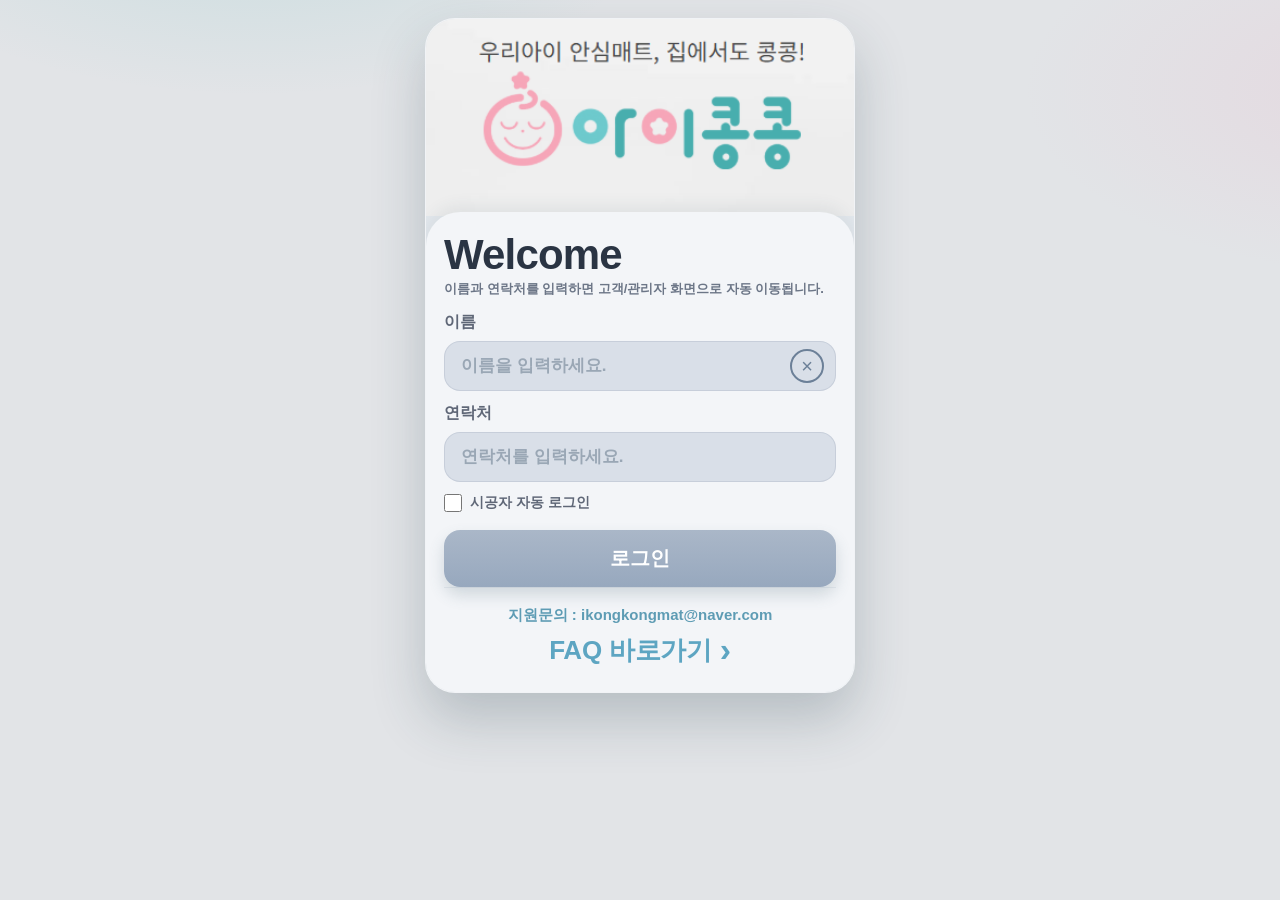
==== admin.html @ 597f5778 "Refine signed-in toolbar and logout flow" ====
﻿<!DOCTYPE html>
<html lang="ko">
<head>
  <meta charset="UTF-8" />
  <meta name="viewport" content="width=device-width, initial-scale=1.0" />
  <title>아이콩콩 관리자 페이지</title>
  <style>
    * { box-sizing: border-box; }

    :root {
      --bg: #edf2f8;
      --card: #f8fbff;
      --line: #dde5ef;
      --text: #182230;
      --muted: #6d7888;
      --blue: #2f9191;
      --blue-soft: #e8f5f4;
      --green: #256c54;
      --green-soft: #e7f4ee;
      --shadow: 0 10px 24px rgba(15, 23, 42, 0.06);
      --radius: 24px;
      --ring: 0 0 0 3px rgba(72, 183, 182, 0.2);
    }

    body {
      margin: 0;
      font-family: "Pretendard", "SUIT", "Noto Sans KR", "Apple SD Gothic Neo", "Malgun Gothic", sans-serif;
      color: var(--text);
      background:
        radial-gradient(1200px 420px at -10% -20%, rgba(72, 183, 182, 0.14) 0%, rgba(72, 183, 182, 0) 60%),
        radial-gradient(900px 360px at 110% 0, rgba(239, 157, 184, 0.11) 0%, rgba(239, 157, 184, 0) 62%),
        var(--bg);
    }

    .container { max-width: 980px; margin: 0 auto; padding: 12px 14px 40px; }

    .topbar {
      display: flex;
      justify-content: space-between;
      align-items: flex-start;
      gap: 12px;
      flex-wrap: wrap;
      margin-bottom: 0;
    }

    .header-stack {
      min-width: 0;
    }

    .header-actions {
      display: flex;
      align-items: center;
      gap: 10px;
      flex-wrap: wrap;
      justify-content: flex-end;
    }

    .hero-name {
      display: flex;
      align-items: center;
      gap: 10px;
      font-size: clamp(34px, 3.5vw, 46px);
      font-weight: 900;
      letter-spacing: -0.03em;
      margin-bottom: 4px;
      line-height: 1.1;
    }

    .hero-arrow {
      color: #2f3541;
      font-size: clamp(30px, 3vw, 44px);
      margin-top: -4px;
    }

    .hero-meta {
      display: flex;
      align-items: center;
      gap: 8px;
      flex-wrap: wrap;
    }

    .quick-links {
      display: flex;
      align-items: center;
      gap: 14px;
      flex-wrap: wrap;
      margin-top: 0;
    }

    .link {
      text-decoration: none;
      color: #566070;
      font-weight: 700;
      border-bottom: 1px solid transparent;
    }

    .link:hover { border-bottom-color: #566070; }

    .tool-link {
      display: inline-flex;
      align-items: center;
      justify-content: center;
      min-height: 42px;
      padding: 0 15px;
      border-radius: 14px;
      border: 1px solid #d8e3ef;
      background: rgba(255, 255, 255, 0.88);
      color: #1f2937;
      font-size: 14px;
      font-weight: 800;
      text-decoration: none;
      cursor: pointer;
      box-shadow: 0 8px 16px rgba(15, 23, 42, 0.05);
      transition: transform 0.15s ease, filter 0.2s ease, box-shadow 0.2s ease;
    }

    .tool-link:hover {
      filter: brightness(1.02);
      box-shadow: 0 10px 18px rgba(15, 23, 42, 0.08);
    }

    .tool-link:active {
      transform: translateY(1px);
    }

    .tool-link.primary {
      border-color: rgba(47, 145, 145, 0.18);
      background: linear-gradient(180deg, #48b7b6 0%, #2f9191 100%);
      color: #fff;
      box-shadow: 0 10px 18px rgba(47, 145, 145, 0.22);
    }

    .tool-link.logout {
      color: #b42318;
      border-color: #f1c4c4;
      background: #fff7f7;
    }

    .chip {
      display: inline-flex;
      align-items: center;
      gap: 6px;
      padding: 6px 10px;
      border-radius: 999px;
      background: var(--blue-soft);
      color: var(--blue);
      font-size: 11px;
      font-weight: 800;
      border: 1px solid rgba(47, 145, 145, 0.1);
    }

    .chip.success { background: var(--green-soft); color: var(--green); }

    .badge {
      display: inline-flex;
      align-items: center;
      padding: 6px 10px;
      border-radius: 999px;
      font-size: 12px;
      font-weight: 800;
      background: #e8eef8;
      color: #32435c;
      white-space: nowrap;
    }

    .badge.yellow { background: #fff4dd; color: #9a5a0a; }
    .badge.green { background: #e8f7ef; color: #1d6b4f; }

    .card {
      background: var(--card);
      border: 1px solid var(--line);
      border-radius: var(--radius);
      box-shadow: var(--shadow);
      padding: 16px;
    }

    .section-gap { margin-bottom: 10px; }

    .mode-switch {
      background: transparent;
      border: 0;
      box-shadow: none;
      padding: 0 2px;
    }

    .view-switch {
      display: flex;
      gap: 14px;
      flex-wrap: wrap;
      align-items: flex-end;
    }

    .tab-btn {
      border: 0;
      border-bottom: 3px solid transparent;
      background: transparent;
      color: #8b93a1;
      border-radius: 0;
      padding: 2px 0 6px;
      font-size: clamp(22px, 2.6vw, 30px);
      font-weight: 800;
      cursor: pointer;
      letter-spacing: -0.02em;
      transition: color 0.2s ease, border-color 0.2s ease;
    }

    .tab-btn.active {
      background: transparent;
      color: #182230;
      border-bottom-color: #2f9191;
    }

    .stats {
      display: grid;
      grid-template-columns: repeat(3, minmax(0, 1fr));
      gap: 12px;
    }

    .quick-overview {
      display: grid;
      grid-template-columns: repeat(3, minmax(0, 1fr));
      gap: 12px;
      margin-bottom: 12px;
    }

    .quick-action-card {
      border: 1px solid #d9e5f1;
      border-radius: 20px;
      background: linear-gradient(180deg, #ffffff 0%, #f6fbff 100%);
      padding: 15px;
      text-align: left;
      cursor: pointer;
      transition: transform 0.15s ease, box-shadow 0.2s ease, border-color 0.2s ease;
    }

    .quick-action-card:hover {
      transform: translateY(-1px);
      box-shadow: 0 12px 24px rgba(15, 23, 42, 0.08);
      border-color: rgba(47, 145, 145, 0.3);
    }

    .quick-label {
      display: inline-flex;
      padding: 6px 10px;
      border-radius: 999px;
      background: var(--blue-soft);
      color: var(--blue);
      font-size: 11px;
      font-weight: 800;
      margin-bottom: 10px;
    }

    .quick-value {
      display: block;
      font-size: 22px;
      line-height: 1.2;
      font-weight: 900;
      letter-spacing: -0.03em;
      color: #182230;
    }

    .quick-meta {
      margin-top: 6px;
      color: var(--muted);
      font-size: 13px;
      line-height: 1.6;
      font-weight: 700;
    }

    .summary-helper {
      margin: 12px 0 0;
      border: 1px solid #d9ebe8;
      border-radius: 16px;
      background: linear-gradient(180deg, rgba(232, 245, 244, 0.96) 0%, rgba(255, 255, 255, 0.98) 100%);
      padding: 13px 14px;
      color: #236f6f;
      font-size: 14px;
      font-weight: 800;
      line-height: 1.6;
    }

    .stat {
      border: 1px solid #e7e9ee;
      border-radius: 18px;
      background: #ffffff;
      padding: 14px;
    }

    .stat .k { color: var(--muted); font-size: 12px; margin-bottom: 6px; }
    .stat .v { font-size: 30px; font-weight: 900; letter-spacing: -0.02em; }

    .status-chip-row {
      display: flex;
      gap: 8px;
      flex-wrap: wrap;
      margin-top: 10px;
    }

    .status-chip {
      border: 1px solid #dde5ef;
      border-radius: 999px;
      background: #fff;
      color: #4d5a6d;
      padding: 8px 12px;
      font-size: 13px;
      font-weight: 800;
      cursor: pointer;
    }

    .status-chip.active {
      background: linear-gradient(180deg, #48b7b6 0%, #2f9191 100%);
      border-color: transparent;
      color: #fff;
      box-shadow: 0 8px 14px rgba(47, 145, 145, 0.22);
    }

    .grid { display: grid; grid-template-columns: repeat(2, minmax(0, 1fr)); gap: 14px; }
    .full { grid-column: 1 / -1; }

    label { display: block; font-size: 14px; font-weight: 700; margin-bottom: 6px; }
    input, select, textarea {
      width: 100%;
      border: 1px solid #e5e7ec;
      border-radius: 15px;
      padding: 12px 14px;
      font-size: 15px;
      background: #f2f6fb;
      transition: border-color 0.2s ease, box-shadow 0.2s ease, background-color 0.2s ease;
    }
    input:focus, select:focus, textarea:focus {
      outline: none;
      border-color: rgba(72, 183, 182, 0.7);
      box-shadow: var(--ring);
      background: #f7fbff;
    }

    .check-grid {
      display: grid;
      grid-template-columns: repeat(4, minmax(0, 1fr));
      gap: 8px;
    }

    .check-item {
      border: 1px solid #dde2ea;
      border-radius: 12px;
      background: #f7f9fc;
      padding: 9px 10px;
      display: inline-flex;
      align-items: center;
      gap: 8px;
      font-size: 13px;
      font-weight: 700;
      color: #3d4757;
    }

    .check-item input {
      width: auto;
      padding: 0;
      margin: 0;
    }

    textarea { min-height: 110px; resize: vertical; }

    .actions {
      display: flex;
      gap: 10px;
      flex-wrap: wrap;
      margin-top: 14px;
      align-items: center;
    }

    .btn {
      border: 0;
      border-radius: 14px;
      cursor: pointer;
      font-size: 14px;
      font-weight: 700;
      padding: 11px 14px;
      text-decoration: none;
      display: inline-flex;
      align-items: center;
      justify-content: center;
      transition: transform 0.15s ease, filter 0.2s ease;
    }

    .btn.primary {
      background: linear-gradient(180deg, #48b7b6 0%, #2f9191 100%);
      color: #fff;
      box-shadow: 0 8px 14px rgba(47, 145, 145, 0.22);
    }
    .btn.secondary { background: #e6f4f3; color: #236f6f; }
    .btn.outline { background: #fff; border: 1px solid #d8dde6; color: #1f2937; }
    .btn.tiny { padding: 7px 10px; font-size: 12px; border-radius: 10px; }
    .btn:hover { filter: brightness(1.02); }
    .btn:active { transform: translateY(1px); }

    .notice {
      background: #f5f7fa;
      border: 1px solid #e2e6ec;
      border-radius: 16px;
      padding: 12px 13px;
      color: var(--muted);
      line-height: 1.6;
      font-size: 14px;
    }

    .success { background: #ecfdf5; border-color: #a7f3d0; color: #065f46; }
    .error { background: #fef2f2; border-color: #fecaca; color: #b91c1c; }
    .contract-mode-notice {
      margin-bottom: 14px;
      border-color: #cfe5e8;
      background: linear-gradient(180deg, rgba(232, 245, 244, 0.96) 0%, rgba(248, 251, 255, 0.98) 100%);
      color: #21515a;
    }
    .contract-mode-notice strong { color: #173840; }

    .toolbar {
      display: flex;
      align-items: center;
      gap: 8px;
      flex-wrap: wrap;
      margin-top: 12px;
      margin-bottom: 6px;
    }

    .toolbar input { max-width: 340px; }

    .list-meta { font-size: 12px; color: var(--muted); margin-top: 4px; }

    .item-list { display: grid; gap: 14px; margin-top: 12px; }

    .item {
      border: 1px solid #e4e7ee;
      border-radius: 20px;
      padding: 15px;
      background: #fff;
      box-shadow: 0 6px 14px rgba(15, 23, 42, 0.03);
    }

    .item-head {
      display: flex;
      justify-content: space-between;
      align-items: flex-start;
      gap: 10px;
      margin-bottom: 8px;
    }

    .as-item {
      border: 1px solid #e4e7ee;
      border-radius: 20px;
      padding: 14px;
      background: #fff;
      box-shadow: 0 6px 14px rgba(15, 23, 42, 0.03);
    }

    .as-head {
      display: flex;
      justify-content: space-between;
      align-items: flex-start;
      gap: 10px;
      margin-bottom: 8px;
    }

    .as-note {
      margin-top: 10px;
      border: 1px solid #e6ebf2;
      background: #f7f9fc;
      border-radius: 12px;
      padding: 10px;
    }

    .item-title { font-size: 18px; font-weight: 800; }
    .muted { color: var(--muted); font-size: 14px; }

    .item-line {
      margin-top: 10px;
      background: #f6f7fa;
      border: 1px solid #eceff4;
      border-radius: 14px;
      padding: 10px;
      line-height: 1.6;
      font-size: 14px;
      color: #334155;
    }

    .sign-wrap {
      border: 1px solid #e3e7ee;
      border-radius: 16px;
      padding: 10px;
      background: #fdfdfe;
    }

    .installer-panel {
      display: grid;
      gap: 10px;
    }

    .profile-meta {
      color: var(--muted);
      font-size: 13px;
      line-height: 1.5;
      font-weight: 700;
    }

    .signature-editor {
      border-top: 1px dashed #d8e0ea;
      padding-top: 10px;
    }

    .signature-preview-box {
      border: 1px dashed #d8e0ea;
      border-radius: 12px;
      background: #fff;
      padding: 12px;
    }

    .signature-preview-empty {
      color: var(--muted);
      font-size: 14px;
      font-weight: 700;
      margin-top: 8px;
    }

    .as-link-card {
      display: block;
      color: inherit;
      text-decoration: none;
      transition: transform 0.15s ease, box-shadow 0.2s ease, border-color 0.2s ease;
    }

    .as-link-card:hover {
      transform: translateY(-1px);
      border-color: #d1dae6;
      box-shadow: 0 10px 20px rgba(15, 23, 42, 0.06);
    }

    .as-link-card:focus-visible {
      outline: none;
      box-shadow: var(--ring), 0 10px 20px rgba(15, 23, 42, 0.06);
    }

    .as-open-row {
      margin-top: 12px;
      display: flex;
      justify-content: space-between;
      align-items: center;
      gap: 10px;
      flex-wrap: wrap;
    }

    .as-open-label {
      font-size: 13px;
      font-weight: 800;
      color: #236f6f;
    }

    .contract-doc {
      border: 1px solid #dbe2ec;
      border-radius: 14px;
      background: #fff;
      padding: 10px;
      box-shadow: inset 0 0 0 1px rgba(255, 255, 255, 0.7);
    }

    .contract-sheet-wrap {
      position: relative;
      border: 1px solid #d5deea;
      border-radius: 10px;
      overflow: hidden;
      background: #fff;
    }

    .contract-sheet-image {
      width: 100%;
      display: block;
      height: auto;
    }

    .contract-overlay {
      position: absolute;
      inset: 0;
    }

    .overlay-input {
      position: absolute;
      border: 0;
      border-bottom: 1px solid rgba(17, 24, 39, 0.55);
      border-radius: 0;
      background: transparent;
      padding: 0 2px 1px;
      color: #0f172a;
      font-size: clamp(9px, 1.17vw, 16px);
      font-weight: 800;
      line-height: 1.18;
      letter-spacing: -0.01em;
      box-shadow: none;
    }

    .overlay-input::placeholder {
      color: rgba(100, 116, 139, 0.72);
      font-weight: 700;
    }

    .overlay-input:focus {
      outline: none;
      border-bottom: 2px solid rgba(47, 145, 145, 0.72);
      background: transparent;
      box-shadow: none;
    }

    .ov-customer { left: 9.6%; top: 20.25%; width: 81.0%; }
    .ov-address { left: 9.6%; top: 24.45%; width: 81.0%; }
    .ov-phone { left: 9.6%; top: 28.62%; width: 81.0%; }
    .ov-product { left: 9.6%; top: 32.78%; width: 81.0%; }
    .ov-payment-method { left: 9.6%; top: 36.95%; width: 31.8%; }
    .ov-payment-amount { left: 43.0%; top: 36.95%; width: 47.6%; }

    .ov-year { right: 38.1%; top: 89.26%; width: 8.8%; text-align: center; }
    .ov-month { right: 22.25%; top: 89.26%; width: 5.8%; text-align: center; }
    .ov-day { right: 7.95%; top: 89.26%; width: 5.8%; text-align: center; }

    .ov-customer-sign-name { right: 16.2%; top: 92.78%; width: 12.9%; text-align: center; }
    .ov-installer-sign-name { right: 16.2%; top: 95.95%; width: 12.9%; text-align: center; }

    .overlay-sign-stamp {
      position: absolute;
      right: 3.55%;
      width: 11.2%;
      height: 2.95%;
      object-fit: contain;
      mix-blend-mode: multiply;
      opacity: 0;
      transition: opacity 0.2s ease;
      pointer-events: none;
    }

    .overlay-sign-stamp.active { opacity: 1; }
    .overlay-sign-stamp.customer { top: 92.58%; }
    .overlay-sign-stamp.installer { top: 95.76%; }

    .contract-sub-note {
      margin-top: 8px;
      color: #5f6b7a;
      font-size: 13px;
      line-height: 1.5;
      font-weight: 700;
    }

    .contract-paper {
      padding: 16px;
      background: #ffffff;
      box-shadow: 0 10px 18px rgba(15, 23, 42, 0.05);
    }

    .paper-head {
      display: flex;
      justify-content: center;
      border-bottom: 2px solid #111827;
      padding-bottom: 8px;
      margin-bottom: 8px;
    }

    .paper-logo {
      width: min(100%, 430px);
      max-height: 118px;
      display: block;
      height: auto;
      object-fit: contain;
    }

    .paper-lines { display: grid; gap: 8px; }

    .paper-line {
      display: flex;
      align-items: center;
      gap: 10px;
      border-bottom: 1px solid #1f2937;
      padding-bottom: 5px;
      min-height: 34px;
    }

    .paper-line-label {
      min-width: 140px;
      font-weight: 900;
      font-size: 15px;
      color: #0f172a;
    }

    .paper-line-input {
      border: 0 !important;
      border-radius: 0 !important;
      background: transparent !important;
      padding: 0 2px !important;
      min-height: 24px;
      box-shadow: none !important;
      font-weight: 700;
      color: #0f172a;
    }

    .paper-line-input:focus {
      outline: none;
      border-bottom: 2px solid rgba(47, 145, 145, 0.72) !important;
    }

    .paper-line-payment .payment-method { max-width: 180px; }
    .paper-line-payment .payment-amount { flex: 1; }
    .paper-line-input[readonly] { cursor: default; }

    .pricing-builder {
      margin-bottom: 12px;
      padding: 10px 0 12px;
      border-top: 1px dashed #cbd5e1;
      border-bottom: 1px dashed #cbd5e1;
    }

    .pricing-builder-head {
      display: flex;
      align-items: center;
      justify-content: space-between;
      gap: 10px;
      margin-bottom: 8px;
    }

    .pricing-builder-head label {
      margin-bottom: 0;
    }

    .pricing-builder-note {
      font-size: 12px;
      color: #64748b;
    }

    .pricing-row-list {
      display: grid;
      gap: 8px;
    }

    .pricing-row {
      display: grid;
      grid-template-columns: minmax(0, 2fr) 90px 110px 110px auto;
      gap: 8px;
      align-items: end;
      padding-bottom: 6px;
      border-bottom: 1px solid #e5e7eb;
    }

    .pricing-row:last-child {
      border-bottom: 0;
      padding-bottom: 0;
    }

    .pricing-field {
      min-width: 0;
    }

    .pricing-field label {
      display: block;
      font-size: 12px;
      font-weight: 800;
      color: #64748b;
      margin-bottom: 2px;
    }

    .pricing-field-head {
      display: flex;
      align-items: center;
      justify-content: space-between;
      gap: 10px;
      margin-bottom: 2px;
      min-height: 20px;
    }

    .pricing-field-head label {
      margin-bottom: 0;
    }

    .pricing-toggle-row {
      display: flex;
      align-items: center;
      gap: 8px;
      font-size: 12px;
      color: #475569;
      font-weight: 700;
      white-space: nowrap;
    }

    .pricing-toggle-row input {
      width: auto;
      margin: 0;
      padding: 0;
    }

    .pricing-toggle-row.is-disabled {
      opacity: 0.5;
    }

    .pricing-field-hint {
      margin-top: 4px;
      font-size: 11px;
      color: #7b8796;
      line-height: 1.35;
    }

    .pricing-value {
      min-height: 28px;
      display: flex;
      align-items: center;
      border-bottom: 1px solid #1f2937;
      padding: 4px 2px;
      font-weight: 700;
      color: #0f172a;
    }

    .pricing-builder-foot {
      display: flex;
      align-items: center;
      justify-content: space-between;
      gap: 12px;
      margin-top: 10px;
    }

    .pricing-total-stack {
      display: grid;
      gap: 4px;
      min-width: 220px;
    }

    .pricing-total-line {
      display: flex;
      align-items: center;
      justify-content: space-between;
      gap: 12px;
      font-size: 13px;
      font-weight: 800;
      color: #475569;
      white-space: nowrap;
    }

    .pricing-total-line strong {
      font-size: 14px;
      color: #0f172a;
    }

    .pricing-total-line.is-final {
      font-size: 15px;
      color: #0f172a;
    }

    .pricing-total-line.is-final strong {
      font-size: 18px;
    }

    .pricing-total {
      font-size: 14px;
      font-weight: 900;
      color: #0f172a;
      white-space: nowrap;
    }

    .discount-amount-wrap {
      margin-top: 10px;
    }

    .discount-amount-wrap input {
      max-width: 260px;
    }

    .paper-config-panel {
      margin-top: 2px;
      padding: 4px 0 8px;
      background: transparent;
    }

    .paper-config-grid {
      display: grid;
      grid-template-columns: repeat(3, minmax(0, 1fr));
      gap: 8px 14px;
    }

    .paper-config-panel label {
      font-size: 13px;
      font-weight: 800;
      color: #435469;
      margin-bottom: 2px;
    }

    .paper-config-panel input:not([type="checkbox"]):not([type="hidden"]),
    .paper-config-panel select,
    .paper-config-panel textarea {
      border: 0 !important;
      border-bottom: 1px solid #1f2937 !important;
      border-radius: 0 !important;
      background: transparent !important;
      padding: 4px 2px !important;
      min-height: 28px;
      box-shadow: none !important;
      font-weight: 700;
      color: #0f172a;
    }

    .paper-config-panel textarea {
      min-height: 34px;
      resize: vertical;
    }

    .paper-config-panel input:focus,
    .paper-config-panel select:focus,
    .paper-config-panel textarea:focus {
      border-bottom: 2px solid rgba(47, 145, 145, 0.72) !important;
    }

    .paper-config-panel .check-grid {
      gap: 8px 14px;
    }

    .paper-config-panel .check-item {
      border: 0;
      border-bottom: 1px solid #d8dee8;
      border-radius: 0;
      background: transparent;
      padding: 6px 0 7px;
      min-height: 0;
    }

    .paper-terms {
      margin-top: 14px;
      border-top: 1px solid #e5e7eb;
      border-bottom: 1px solid #e5e7eb;
      padding: 12px 0;
      display: grid;
      grid-template-columns: repeat(2, minmax(0, 1fr));
      gap: 18px;
    }

    .paper-policy-group + .paper-policy-group {
      margin-top: 14px;
    }

    .paper-term-col h4 {
      margin: 0 0 6px;
      font-size: 22px;
      font-weight: 900;
      letter-spacing: -0.02em;
      color: #111827;
    }

    .paper-policy-list {
      display: grid;
      gap: 6px;
    }

    .paper-policy-item {
      display: grid;
      grid-template-columns: 14px minmax(0, 1fr);
      align-items: start;
      column-gap: 6px;
    }

    .paper-policy-check {
      font-size: 12px;
      line-height: 1.55;
      font-weight: 900;
      color: #111827;
    }

    .paper-policy-text {
      margin: 0;
      font-size: 12.5px;
      line-height: 1.55;
      color: #1f2937;
      font-weight: 700;
      word-break: keep-all;
    }

    .paper-sign {
      margin-top: 12px;
      padding-top: 8px;
      border-top: 1px solid #111827;
    }

    .paper-date-row {
      display: flex;
      justify-content: flex-end;
      align-items: center;
      gap: 8px;
      margin-bottom: 8px;
      font-weight: 800;
      color: #0f172a;
    }

    .paper-date-input {
      width: 72px;
      border: 0 !important;
      border-bottom: 1px solid #1f2937 !important;
      border-radius: 0 !important;
      background: transparent !important;
      padding: 0 2px !important;
      text-align: center;
      font-weight: 800;
      box-shadow: none !important;
    }

    .paper-sign-row {
      display: grid;
      grid-template-columns: 74px 1fr auto 108px;
      align-items: center;
      gap: 8px;
      margin-top: 4px;
    }

    .paper-sign-label {
      font-size: 17px;
      font-weight: 900;
      text-align: right;
    }

    .paper-sign-input {
      border: 0 !important;
      border-bottom: 1px solid #1f2937 !important;
      border-radius: 0 !important;
      background: transparent !important;
      padding: 0 2px !important;
      min-height: 24px;
      font-weight: 800;
      box-shadow: none !important;
    }

    .paper-sign-mark {
      font-weight: 900;
      color: #111827;
    }

    .sign-stamp-inline {
      width: 104px;
      height: 38px;
      object-fit: contain;
      mix-blend-mode: multiply;
      opacity: 0;
      transition: opacity 0.2s ease;
      pointer-events: none;
      justify-self: start;
    }

    .sign-stamp-inline.active { opacity: 1; }

    .sheet-write-wrap {
      position: relative;
      border: 1px solid #dbe2ec;
      border-radius: 12px;
      overflow: hidden;
      background: #fff;
    }

    .sheet-write-image {
      display: block;
      width: 100%;
      height: auto;
    }

    .sheet-write-layer {
      position: absolute;
      inset: 0;
    }

    #signaturePad {
      width: 100%;
      height: 180px;
      border: 1px dashed #cbd5e1;
      border-radius: 10px;
      touch-action: none;
      background: #fff;
    }

    #installerSignaturePad {
      width: 100%;
      height: 180px;
      border: 1px dashed #cbd5e1;
      border-radius: 10px;
      touch-action: none;
      background: #fff;
    }

    .thumb-sign {
      margin-top: 10px;
      max-width: 236px;
      border: 1px solid var(--line);
      border-radius: 8px;
      background: #fff;
    }

    .hidden-view { display: none; }

    @media (max-height: 980px) {
      .container { padding: 10px 14px 28px; }
      .hero-name { font-size: 38px; margin-bottom: 2px; }
      .hero-arrow { font-size: 32px; }
      .chip { padding: 5px 9px; font-size: 10px; }
      .quick-links { gap: 10px; }
      .section-gap { margin-bottom: 8px; }
      .card { padding: 14px; }
      .tab-btn { font-size: 22px; }
    }

    @media (max-width: 920px) {
      .stats, .grid, .quick-overview { grid-template-columns: 1fr; }
      .paper-config-grid { grid-template-columns: 1fr; }
      .check-grid { grid-template-columns: 1fr 1fr; }
      .paper-terms { grid-template-columns: 1fr; }
      .paper-line { flex-direction: column; align-items: stretch; gap: 6px; }
      .paper-line-label { min-width: 0; font-size: 14px; }
      .paper-line-payment .payment-method { max-width: none; }
      .pricing-row { grid-template-columns: 1fr 1fr; }
      .pricing-row > button[data-remove-product-item] { grid-column: 1 / -1; }
      .pricing-builder-foot { flex-direction: column; align-items: flex-start; }
      .paper-sign-row { grid-template-columns: 68px 1fr auto 98px; }
      .toolbar input { max-width: none; }
      .hero-name { font-size: 42px; }
      .tab-btn { font-size: 24px; }
    }

    @media (max-width: 540px) {
      .hero-name { font-size: 34px; }
      .hero-arrow { font-size: 30px; }
      .tab-btn { font-size: 18px; }
      .view-switch { gap: 12px; }
      .pricing-row { grid-template-columns: 1fr; }
    }
  </style>
</head>
<body>
  <div class="container">
    <div class="topbar section-gap">
      <div class="header-stack">
        <div class="hero-name"><span id="heroNameText">관리자 님</span><span class="hero-arrow">›</span></div>
        <div class="hero-meta">
          <span id="sessionChip" class="chip success">관리자 인증됨</span>
          <span id="sourceChip" class="chip">데이터 소스: -</span>
        </div>
      </div>
      <div class="header-actions">
        <a id="adminMainLink" class="tool-link primary" href="./admin.html">메인</a>
        <a class="tool-link" href="./contracts.html">계약목록</a>
        <button id="logoutBtn" class="tool-link logout" type="button">로그아웃</button>
      </div>
    </div>
    <div class="quick-links section-gap">
      <a class="link" href="./contract.html">고객 확인용 계약서</a>
      <a class="link" href="./admin.html?view=contract">신규 계약 등록</a>
      <a class="link" href="./admin.html?view=as">AS 신청 내역</a>
    </div>

    <div id="apiStatus" class="notice section-gap">Google Sheets 연동 상태를 확인 중입니다.</div>

    <section class="card section-gap mode-switch">
      <div class="view-switch">
        <button type="button" class="tab-btn active" data-admin-view-btn="summary">운영 요약</button>
        <button type="button" class="tab-btn" data-admin-view-btn="installer">시공자 정보</button>
        <button type="button" class="tab-btn" data-admin-view-btn="contract">계약 등록/수정</button>
        <button type="button" class="tab-btn" data-admin-view-btn="as">AS 신청 내역</button>
      </div>
    </section>

    <section class="card section-gap" id="installerCard">
      <h2>시공자 정보</h2>
      <div class="grid">
        <div>
          <label>시공자명</label>
          <input id="installerNameInput" placeholder="시공자명을 입력하세요." />
        </div>
        <div>
          <label>연락처</label>
          <input id="installerPhoneInput" inputmode="numeric" placeholder="연락처를 입력하세요." />
        </div>
        <div class="full">
          <label>기본 주소</label>
          <input id="installerAddressInput" placeholder="예: 청주시 흥덕구 ..." />
        </div>
        <div class="full">
          <div class="actions" style="margin-top:0;">
            <button class="btn secondary" type="button" id="saveInstallerProfileBtn">기본정보 저장</button>
            <div id="installerProfileMeta" class="profile-meta">시공자 기본정보를 저장하면 이후 계약서에 자동 반영됩니다.</div>
          </div>
        </div>
        <div class="full">
          <label>시공자 전자서명</label>
          <div class="sign-wrap installer-panel">
            <div class="actions" style="margin-top:0;">
              <button class="btn secondary" type="button" id="openInstallerSignatureBtn">서명 작성</button>
            </div>
            <div id="installerSignatureEditor" class="signature-editor" hidden>
              <canvas id="installerSignaturePad"></canvas>
              <div class="actions" style="margin-top:10px;">
                <button class="btn primary" type="button" id="saveInstallerSignatureBtn">서명 저장</button>
                <button class="btn outline" type="button" id="clearInstallerSignatureBtn">작성 내용 지우기</button>
              </div>
              <div class="muted">실수 입력을 막기 위해 `서명 작성`을 눌렀을 때만 캔버스가 열립니다. 작성 후 `서명 저장`을 눌러야 계약서에 들어갑니다.</div>
            </div>
            <div class="signature-preview-box">
              <div class="profile-meta">저장된 서명 미리보기</div>
              <div id="installerSignatureEmpty" class="signature-preview-empty">저장된 시공자 서명이 없습니다.</div>
              <img id="installerSignaturePreview" class="thumb-sign" alt="시공자서명" style="display:none;" />
            </div>
          </div>
        </div>
      </div>
    </section>

    <section class="card section-gap" id="adminStatsCard">
      <h2>운영 요약</h2>
      <div class="quick-overview">
        <button class="quick-action-card" type="button" data-go-view="contract">
          <span class="quick-label">빠른 실행</span>
          <strong id="quickContractValue" class="quick-value">신규 계약 등록</strong>
          <div id="quickContractMeta" class="quick-meta">지금 바로 고객 계약서를 작성할 수 있습니다.</div>
        </button>
        <button class="quick-action-card" type="button" data-go-view="as">
          <span class="quick-label">AS 처리</span>
          <strong id="quickAsValue" class="quick-value">처리 대기 0건</strong>
          <div id="quickAsMeta" class="quick-meta">접수된 고객 AS를 확인하고 처리 확인서를 작성합니다.</div>
        </button>
        <button class="quick-action-card" type="button" data-go-view="installer">
          <span class="quick-label">시공자 정보</span>
          <strong id="quickInstallerValue" class="quick-value">기본 서명 확인</strong>
          <div id="quickInstallerMeta" class="quick-meta">서명과 기본정보가 저장돼 있으면 현장 확인서가 더 빨라집니다.</div>
        </button>
      </div>
      <div class="stats">
        <div class="stat"><div class="k">전체 계약</div><div class="v" id="statTotal">0</div></div>
        <div class="stat"><div class="k">오늘 등록</div><div class="v" id="statToday">0</div></div>
        <div class="stat"><div class="k">총 AS 접수</div><div class="v" id="statFiltered">0</div></div>
      </div>
      <div id="summaryHelper" class="summary-helper">오늘 확인할 작업을 계산 중입니다.</div>
      <div class="toolbar" style="margin-top:12px;">
        <input id="summaryContractSearch" placeholder="내 계약 검색 (검색 시 과거 내역 포함)" />
        <button class="btn secondary" type="button" id="summaryReloadBtn">계약내역 불러오기</button>
      </div>
      <div class="list-meta" id="summaryContractMeta">-</div>
      <div id="summaryContractList" class="item-list"></div>
    </section>

    <section class="card section-gap" id="adminContractCard">
      <h2 id="adminContractTitle">신규 계약 등록</h2>
      <div id="contractEditNotice" class="notice contract-mode-notice" hidden></div>
      <form id="adminContractForm">
        <div class="grid">
          <div class="full">
            <label>고객 확인용 계약서</label>
            <div class="contract-doc contract-paper">
              <div class="paper-head">
                <img class="paper-logo" src="./시공계약아이콘.png" alt="아이콩콩매트" />
              </div>

              <div class="paper-lines">
                <div class="paper-line">
                  <span class="paper-line-label">고객명</span>
                  <input class="paper-line-input" id="ovCustomerName" name="customerName" required placeholder="고객명 입력" />
                </div>
                <div class="paper-line">
                  <span class="paper-line-label">주소</span>
                  <input class="paper-line-input" id="ovAddress" name="address" required placeholder="주소 입력" />
                </div>
                <div class="paper-line">
                  <span class="paper-line-label">연락처</span>
                  <input class="paper-line-input" id="ovPhone" name="phone" required placeholder="연락처 입력" />
                </div>
                <div class="paper-line">
                  <span class="paper-line-label">품명/사용수량</span>
                  <input class="paper-line-input" id="ovProduct" name="product" required placeholder="아래 매트 구성에서 자동 입력" readonly />
                  <input type="hidden" id="productItemsInput" name="productItems" />
                </div>
                <div class="paper-line paper-line-payment">
                  <span class="paper-line-label">결제방식 & 결제금액</span>
                  <input class="paper-line-input payment-method" id="paymentMethodInput" name="paymentMethod" list="paymentMethodOptions" placeholder="예: 카드" />
                  <input class="paper-line-input payment-amount" id="totalPriceInput" name="totalPrice" required inputmode="numeric" placeholder="할인 반영 최종 금액 자동 계산" readonly />
                  <input type="hidden" id="paymentSummaryInput" name="paymentSummary" />
                  <datalist id="paymentMethodOptions">
                    <option value="카드"></option>
                    <option value="계좌이체"></option>
                    <option value="현금"></option>
                    <option value="복합결제"></option>
                    <option value="기타"></option>
                  </datalist>
                </div>
              </div>

              <div class="paper-config-panel">
                <div class="pricing-builder">
                  <div class="pricing-builder-head">
                    <label>매트 구성 및 결제금액 산출</label>
                    <button class="btn tiny outline" type="button" id="addProductItemBtn">매트 추가</button>
                  </div>
                  <div id="productItemList" class="pricing-row-list"></div>
                  <div class="pricing-builder-foot">
                    <div class="pricing-builder-note" id="productCalcSummaryText">매트 종류, 수량, 장당 금액을 입력하면 품명과 결제금액이 자동 계산됩니다.</div>
                    <div class="pricing-total-stack">
                      <div class="pricing-total-line"><span>매트 합계</span><strong id="productCalcBaseTotalText">0원</strong></div>
                      <div class="pricing-total-line"><span>할인 금액</span><strong id="productCalcDiscountText">0원</strong></div>
                      <div class="pricing-total-line is-final"><span>최종 결제금액</span><strong id="productCalcTotalText">0원</strong></div>
                    </div>
                  </div>
                </div>
                <div class="paper-config-grid">
                  <div>
                    <label>색상</label>
                    <select name="color" required>
                      <option value="">색상 선택</option>
                      <option value="샌드베이지">샌드베이지</option>
                      <option value="샌드그레이">샌드그레이</option>
                      <option value="화이트마블">화이트마블</option>
                      <option value="스킨퓨어">스킨퓨어</option>
                    </select>
                  </div>
                  <div><label>시공일자</label><input id="installDateInput" name="installDate" type="date" required /></div>
                  <div>
                    <label>시공 차수</label>
                    <select name="installRound">
                      <option value="1차 완료">1차 완료</option>
                      <option value="1차 후 2차 예정">1차 후 2차 예정</option>
                      <option value="2차 완료">2차 완료</option>
                    </select>
                  </div>
                </div>
                <div style="margin-top:10px;">
                  <label>할인 유형</label>
                  <div class="check-grid">
                    <label class="check-item"><input type="checkbox" name="discountType" value="공동구매" />공동구매</label>
                    <label class="check-item"><input type="checkbox" name="discountType" value="지인" />지인</label>
                    <label class="check-item"><input type="checkbox" name="discountType" value="베페할인" />베페할인</label>
                    <label class="check-item"><input type="checkbox" name="discountType" value="기타" />기타</label>
                  </div>
                </div>
                <div class="discount-amount-wrap">
                  <label for="discountAmountInput">할인 금액</label>
                  <input id="discountAmountInput" name="discountAmount" inputmode="numeric" placeholder="예: 30,000" />
                  <div class="pricing-field-hint">위 매트 합계에서 차감되어 최종 결제금액이 자동 계산됩니다.</div>
                </div>
                <div id="discountEtcWrap" style="margin-top:10px;" hidden>
                  <label for="discountEtcInput">기타 할인 상세</label>
                  <input id="discountEtcInput" name="discountEtc" placeholder="예: 소개 할인 3만원" disabled />
                </div>
                <div style="margin-top:10px;"><label>시공 특이사항</label><textarea name="installNote" placeholder="예: 냉장고 앞 미시공, 2차 마감 예정"></textarea></div>
              </div>

              <div class="paper-terms">
                <div class="paper-term-col">
                  <div class="paper-policy-group">
                    <h4>교환 / 반품안내</h4>
                    <div class="paper-policy-list">
                      <div class="paper-policy-item">
                        <span class="paper-policy-check">☑</span>
                        <p class="paper-policy-text">아이콩콩매트 고객센터(또는 해당 구매처 고객센터) 접수 후, 교환 및 반품이 진행됩니다. 타 택배 이용 시 발생되는 추가금 및 분실 건은 구매자 부담입니다.</p>
                      </div>
                      <div class="paper-policy-item">
                        <span class="paper-policy-check">☑</span>
                        <p class="paper-policy-text">교환 및 반품은 제품을 수령하신 후 7일 이내 교환/반품 의사를 고객센터로 접수해주셔야 합니다.</p>
                      </div>
                      <div class="paper-policy-item">
                        <span class="paper-policy-check">☑</span>
                        <p class="paper-policy-text">제품 하자 교환은 3개월 안에 가능하시며 고객 부주의로 인한 교환건은 제품구매를 하셔야 합니다.</p>
                      </div>
                    </div>
                  </div>
                  <div class="paper-policy-group">
                    <h4>교환 / 반품이 불가한 경우</h4>
                    <div class="paper-policy-list">
                      <div class="paper-policy-item">
                        <span class="paper-policy-check">☑</span>
                        <p class="paper-policy-text">제품 수령 후 7일 이내 교환/반품 의사를 전달하지 않은 경우(전달방법: 해당 구매처 고객센터)</p>
                      </div>
                      <div class="paper-policy-item">
                        <span class="paper-policy-check">☑</span>
                        <p class="paper-policy-text">시공 제품은 단순 변심으로 인한 교환/반품이 절대 불가능합니다.</p>
                      </div>
                      <div class="paper-policy-item">
                        <span class="paper-policy-check">☑</span>
                        <p class="paper-policy-text">할인제품/행사제품/사전에 교환 및 반품 불가가 고지된 제품</p>
                      </div>
                      <div class="paper-policy-item">
                        <span class="paper-policy-check">☑</span>
                        <p class="paper-policy-text">교환 및 반품 시 해당 제품을 훼손하거나 사용하지 않았어야 하며 최초 구매(혹은 수령)했을 당시와 동일한 상태를 유지해야 합니다.</p>
                      </div>
                      <div class="paper-policy-item">
                        <span class="paper-policy-check">☑</span>
                        <p class="paper-policy-text">구매자의 부주의로 인하여 제품이 손상되었거나 사용으로 인한 오염 등 제품의 가치가 하락한 경우, 수령일로부터 7일 이내라도 반품이 절대 불가합니다.</p>
                      </div>
                    </div>
                  </div>
                  <div class="paper-policy-group">
                    <h4>시공 전후 사진촬영</h4>
                    <div class="paper-policy-list">
                      <div class="paper-policy-item">
                        <span class="paper-policy-check">☑</span>
                        <p class="paper-policy-text">시공 전후 사진촬영을 통해 시공 결과물에 대한 정보를 아이콩콩 본사에서 보유하게 되며, 이를 통해 추후 A/S 시 보다 원활한 정보확인이 이루어집니다. 해당 사진은 아이콩콩 홈페이지 시공사례 및 광고자료로 활용될 수 있으며 특정인을 알아볼 수 있는 경우 모자이크 처리를 통해 고객안심을 보장합니다.</p>
                      </div>
                    </div>
                  </div>
                </div>
                <div class="paper-term-col">
                  <div class="paper-policy-group">
                    <h4>A/S 신청 안내</h4>
                    <div class="paper-policy-list">
                      <div class="paper-policy-item">
                        <span class="paper-policy-check">☑</span>
                        <p class="paper-policy-text">A/S가 필요한 부분의 사진과 매트 앞뒷면을 찍어서 아이콩콩매트 카카오채널 또는 담당 시공기사에게 접수해 주세요. 계약자 성명, 번호, 주소, 시공일자, 제품종류를 꼭 적어주세요.</p>
                      </div>
                    </div>
                  </div>
                  <div class="paper-policy-group">
                    <h4>A/S 및 배송비 안내</h4>
                    <div class="paper-policy-list">
                      <div class="paper-policy-item">
                        <span class="paper-policy-check">☑</span>
                        <p class="paper-policy-text">고객 부주의로 인한 A/S 발생은 5만원의 출장비가 청구됩니다. 교환/반품 시 왕복 배송비 14,000원은 계좌 입금이며 A/S, 배송비 모두 계좌이체를 이용하셔야 합니다. 배송비를 제품과 동봉 시 분실 위험이 있으므로 꼭 계좌 입금 부탁드립니다. 제품 사이즈 및 택배 박스 수량(박스 초과)에 따라 배송비 금액이 추가될 수 있습니다.</p>
                      </div>
                    </div>
                  </div>
                  <div class="paper-policy-group">
                    <h4>교환/반품배송비/시공비 입금 계좌</h4>
                    <div class="paper-policy-list">
                      <div class="paper-policy-item">
                        <span class="paper-policy-check">☑</span>
                        <p class="paper-policy-text">배송비는 제품과 동봉 시 분실 위험이 있으므로 꼭 계좌 입금을 부탁드립니다.</p>
                      </div>
                      <div class="paper-policy-item">
                        <span class="paper-policy-check">☑</span>
                        <p class="paper-policy-text">입금계좌: 110-615-077781 (조성운, 아이콩콩)</p>
                      </div>
                    </div>
                  </div>
                  <div class="paper-policy-group">
                    <h4>아이콩콩매트 고객센터</h4>
                    <div class="paper-policy-list">
                      <div class="paper-policy-item">
                        <span class="paper-policy-check">☑</span>
                        <p class="paper-policy-text">유선상담: 1670-2659</p>
                      </div>
                      <div class="paper-policy-item">
                        <span class="paper-policy-check">☑</span>
                        <p class="paper-policy-text">운영시간: 평일 AM09:00~PM18:00 (주말/공휴일 휴무)</p>
                      </div>
                    </div>
                  </div>
                </div>
              </div>

              <div class="paper-sign">
                <div class="paper-date-row">
                  <input class="paper-date-input" id="docYearInput" name="docYear" placeholder="2026" />
                  <span>년</span>
                  <input class="paper-date-input" id="docMonthInput" name="docMonth" placeholder="03" />
                  <span>월</span>
                  <input class="paper-date-input" id="docDayInput" name="docDay" placeholder="08" />
                  <span>일</span>
                </div>
                <div class="paper-sign-row">
                  <span class="paper-sign-label">고객명:</span>
                  <input class="paper-sign-input" id="customerSignNameInput" name="customerSignName" placeholder="고객 성명" />
                  <span class="paper-sign-mark">(인)</span>
                  <img id="customerSignOverlay" class="sign-stamp-inline" alt="고객 서명" />
                </div>
                <div class="paper-sign-row">
                  <span class="paper-sign-label">시공자:</span>
                  <input class="paper-sign-input" id="installerSignNameInput" name="installerSignName" readonly placeholder="시공자 성명" />
                  <span class="paper-sign-mark">(인)</span>
                  <img id="installerSignOverlay" class="sign-stamp-inline" alt="시공자 서명" />
                </div>
              </div>
            </div>
            <div class="contract-sub-note">고객 확인 안내문은 이미지가 아니라 실제 텍스트로 구성되어 인쇄 시에도 선명하게 출력됩니다.</div>
          </div>
          <div class="full">
            <label>고객 전자서명 (터치/마우스)</label>
            <div class="sign-wrap">
              <canvas id="signaturePad"></canvas>
              <div class="actions" style="margin-top:10px;">
                <button class="btn outline" type="button" id="clearSignatureBtn">서명 지우기</button>
              </div>
              <input type="hidden" name="signatureImage" id="signatureImage" required />
              <div class="muted">휴대폰에서는 손가락으로 직접 서명해 주세요.</div>
            </div>
          </div>
        </div>
        <div class="actions">
          <a class="btn secondary" href="./contracts.html">저장된 계약목록 보기</a>
          <button class="btn outline" type="button" id="cancelContractEditBtn" hidden>수정 취소</button>
          <button class="btn primary" type="submit" id="contractSubmitBtn">계약 저장</button>
        </div>
      </form>
    </section>

    <section class="card section-gap hidden-view" id="adminAsCard">
      <h2>AS 신청 내역</h2>
      <div class="notice">내가 시공한 고객이 접수한 AS만 목록으로 표시됩니다. 고객 신청 내용은 따로 보고, <strong>처리하기</strong> 버튼에서 AS 확인서를 작성해 고객 서명까지 받을 수 있습니다.</div>
      <div class="toolbar">
        <input id="asSearchInput" placeholder="고객명, 연락처, 접수번호, 내용 검색" />
        <select id="asStatusFilter">
          <option value="all">상태 전체</option>
          <option value="접수중">접수중</option>
          <option value="처리중">처리중</option>
          <option value="처리완료">처리완료</option>
        </select>
        <button class="btn secondary" type="button" id="asReloadBtn">고객 신청내역 불러오기</button>
      </div>
      <div class="status-chip-row" id="asStatusChipRow">
        <button class="status-chip active" type="button" data-as-status-chip="all">전체</button>
        <button class="status-chip" type="button" data-as-status-chip="접수중">접수중</button>
        <button class="status-chip" type="button" data-as-status-chip="처리중">처리중</button>
        <button class="status-chip" type="button" data-as-status-chip="처리완료">처리완료</button>
      </div>
      <div class="list-meta" id="asMeta">-</div>
      <div id="adminAsList" class="item-list"></div>
    </section>

  </div>

  <script>
    const STORAGE_KEY = 'aikongkong_contract_as_v2';
    const ENTRY_SESSION_KEY = 'aikongkong_entry_session_v1';
    const AUTO_ADMIN_LOGIN_KEY = 'aikongkong_auto_admin_login_v1';
    const SHEETS_API_URL_KEY = 'aikongkong_sheets_api_url';
    const INSTALLER_PROFILE_KEY = 'aikongkong_installer_profile_v1';
    const DEFAULT_SHEETS_API_URL = 'https://script.google.com/macros/s/AKfycbyKNzu0YgVz5nuwldhlH5XyJefzvBMPT68B3LfrcRzvdiDw5TzKqe7KsRASdk3AcaP6/exec';
    const REMOTE_FETCH_TIMEOUT_MS = 20000;
    const RECENT_CONTRACT_LIMIT = 10;
    const MAT_PRODUCT_CATALOG = [
      { name: '프리미엄600', unitPrice: 22000, aliases: ['프리미엄 600'] },
      { name: '스킨퓨어600', unitPrice: 25000, aliases: ['스킨퓨어 600'] },
      { name: '[리퍼브]프리미엄600', unitPrice: 20000, aliases: ['[리퍼브] 프리미엄600', '[리퍼브]프리미엄 600', '[리퍼브] 프리미엄 600'] },
      { name: '[리퍼브]스킨퓨어600', unitPrice: 23000, aliases: ['[리퍼브] 스킨퓨어600', '[리퍼브]스킨퓨어 600', '[리퍼브] 스킨퓨어 600'] },
      { name: '프리미엄1200', unitPrice: 108000, aliases: ['프리미엄 1200'] },
      { name: '스킨퓨어1200', unitPrice: 118000, aliases: ['스킨퓨어 1200'] },
      { name: '[리퍼브]프리미엄1200', unitPrice: 98000, aliases: ['[리퍼브] 프리미엄1200', '[리퍼브]프리미엄 1200', '[리퍼브] 프리미엄 1200'] },
      { name: '[리퍼브]스킨퓨어1200', unitPrice: 107000, aliases: ['[리퍼브]스킨퓨어', '[리퍼브] 스킨퓨어', '[리퍼브]스킨퓨어 1200', '[리퍼브] 스킨퓨어1200', '[리퍼브] 스킨퓨어 1200'] }
    ];

    const seedData = {
      contracts: [{
        id: 'sample_contract_1',
        contractNo: 'C20260308001',
        customerName: '홍길동',
        phone: '01012345678',
        address: '청주시 흥덕구 예시로 101',
        product: '스킨퓨어1200 1장',
        color: '샌드베이지',
        totalPrice: '118000',
        installDate: '2026-03-20',
        installRound: '1차 후 2차 예정',
        discountTypes: '공동구매, 베페할인',
        discountEtc: '',
        installNote: '냉장고 앞 미시공, 2차 마감 예정',
        signatureImage: '',
        installerName: '정지오',
        installerPhone: '01085259253',
        installerSignatureImage: '',
        createdAt: new Date().toISOString()
      }],
      asRequests: []
    };

    const state = {
      adminLoggedIn: false,
      contracts: [],
      asRequests: [],
      source: 'local',
      currentAdminId: '',
      currentAdminName: '',
      currentAdminPhone: '',
      currentAdminRecord: null,
      filterKeyword: '',
      asFilterKeyword: '',
      asFilterStatus: 'all',
      installerProfile: null,
      adminView: 'summary',
      editingContractId: '',
      productItems: [],
      legacyProductSummary: '',
      legacyTotalPrice: '',
      legacyBaseTotal: ''
    };

    const $ = (s) => document.querySelector(s);
    const $$ = (s) => Array.from(document.querySelectorAll(s));
    const toDigits = (v) => String(v || '').replace(/[^0-9]/g, '');

    function todayString() {
      return new Date().toISOString().split('T')[0];
    }

    function normalizeText(v) {
      return String(v || '').trim().toLowerCase();
    }

    function isSupportedAdminView(view) {
      return ['summary', 'installer', 'contract', 'as'].includes(String(view || '').trim());
    }

    function getRequestedAdminView() {
      const view = new URLSearchParams(location.search).get('view');
      return isSupportedAdminView(view) ? view : '';
    }

    function getRequestedEditContractId() {
      return String(new URLSearchParams(location.search).get('edit') || '').trim();
    }

    function syncAdminLocationState() {
      const url = new URL(location.href);
      if (state.adminView && state.adminView !== 'summary') url.searchParams.set('view', state.adminView);
      else url.searchParams.delete('view');

      if (state.editingContractId) url.searchParams.set('edit', state.editingContractId);
      else url.searchParams.delete('edit');

      history.replaceState(null, '', `${url.pathname}${url.search}`);
    }

    function getContractSortTime(item) {
      const candidates = [item?.createdAt, item?.updatedAt, item?.installDate];
      for (const value of candidates) {
        const d = new Date(value);
        const t = d.getTime();
        if (!Number.isNaN(t)) return t;
      }
      return 0;
    }

    function getCurrentInstallerName() {
      const fromProfile = String(state.installerProfile?.name || '').trim();
      if (fromProfile) return fromProfile;
      return String(state.currentAdminName || '').trim();
    }

    function getCurrentInstallerPhone() {
      const fromProfile = toDigits(state.installerProfile?.phone || '');
      if (fromProfile) return fromProfile;
      return toDigits(state.currentAdminPhone || '');
    }

    function getCurrentInstallerAddress() {
      return String(state.installerProfile?.address || '').trim();
    }

    function belongsToCurrentInstaller(item) {
      const installerName = normalizeText(getCurrentInstallerName());
      const installerPhone = getCurrentInstallerPhone();
      if (!installerName && !installerPhone) return false;

      const itemInstallerPhone = toDigits(item?.installerPhone);
      const itemInstallerName = normalizeText(item?.installerName);

      if (installerPhone) {
        if (itemInstallerPhone) return itemInstallerPhone === installerPhone;
        if (installerName) return itemInstallerName === installerName;
        return false;
      }

      return installerName && itemInstallerName === installerName;
    }

    function getMyInstallerContractsSorted() {
      return [...state.contracts]
        .filter((item) => belongsToCurrentInstaller(item))
        .sort((a, b) => getContractSortTime(b) - getContractSortTime(a));
    }

    function findContractForAsRequest(item) {
      const contractId = String(item?.contractId || '').trim();
      if (contractId) {
        const byId = findContractById(contractId);
        if (byId) return byId;
      }

      const contractNo = String(item?.contractNo || '').trim();
      if (contractNo) {
        const byContractNo = state.contracts.find((contract) => String(contract?.contractNo || '').trim() === contractNo);
        if (byContractNo) return byContractNo;
      }

      const phone = toDigits(item?.phone);
      const customerName = normalizeText(item?.customerName);
      if (!phone && !customerName) return null;

      return state.contracts.find((contract) => {
        const samePhone = phone && toDigits(contract?.phone) === phone;
        const sameName = customerName && normalizeText(contract?.customerName) === customerName;
        if (phone && customerName) return samePhone && sameName;
        return samePhone || sameName;
      }) || null;
    }

    function getMyInstallerAsRequests() {
      return [...state.asRequests]
        .filter((item) => {
          if (belongsToCurrentInstaller(item)) return true;
          const linkedContract = findContractForAsRequest(item);
          return linkedContract ? belongsToCurrentInstaller(linkedContract) : false;
        })
        .sort((a, b) => String(b.createdAt || '').localeCompare(String(a.createdAt || '')));
    }

    function getAsRequestType(item) {
      return String(item?.requestType || item?.asType || '').trim();
    }

    function normalizeAsRequestItem(item, idx) {
      const normalized = { ...(item || {}) };
      const requestType = getAsRequestType(normalized);
      if (requestType) normalized.requestType = requestType;
      if (!normalized.createdAt && normalized.requestDate) normalized.createdAt = normalized.requestDate;
      if (!normalized.status) normalized.status = '접수중';
      if (!normalized.id) {
        normalized.id = String(normalized.asNo || '').trim() || `as_legacy_${idx + 1}`;
      }
      return normalized;
    }

    function normalizeAsRequests(items) {
      return (Array.isArray(items) ? items : []).map((item, idx) => normalizeAsRequestItem(item, idx));
    }

    function normalizeMoneyValue(value) {
      return String(value || '').replace(/[^0-9]/g, '');
    }

    function formatMoneyInputValue(value) {
      const digits = normalizeMoneyValue(value);
      if (!digits) return '';
      return Number(digits).toLocaleString();
    }

    function formatMoneyText(value) {
      const formatted = formatMoneyInputValue(value);
      if (!formatted) return '';
      return `${formatted}원`;
    }

    function buildPaymentSummary(paymentMethod, totalPrice) {
      return [String(paymentMethod || '').trim(), formatMoneyText(totalPrice)].filter(Boolean).join(' / ');
    }

    function supportsHalfQuantityForType(type) {
      return /1200\s*$/.test(getBaseMatType(type));
    }

    function normalizeProductQuantity(value, type = '') {
      const parsed = Number.parseFloat(String(value || '').replace(/,/g, ''));
      if (!Number.isFinite(parsed) || parsed <= 0) return 0;

      if (supportsHalfQuantityForType(type)) {
        return Math.floor(parsed * 2) / 2;
      }

      return Math.floor(parsed);
    }

    function formatQuantityText(value) {
      const quantity = Number(value || 0);
      if (!Number.isFinite(quantity) || quantity <= 0) return '';
      if (Math.abs(quantity - Math.round(quantity)) < 0.001) return String(Math.round(quantity));
      return quantity.toFixed(1).replace(/\.0$/, '');
    }

    function calculateProductSubtotal(item) {
      const quantity = normalizeProductQuantity(item?.quantity, item?.type);
      const unitPrice = getAppliedProductItemUnitPrice(item);
      if (quantity <= 0 || unitPrice <= 0) return 0;
      return Math.round(unitPrice * quantity);
    }

    function getDiscountAmountValue() {
      return Number.parseInt(normalizeMoneyValue($('#discountAmountInput')?.value || ''), 10) || 0;
    }

    function normalizeDateInputValue(value, fallback = '') {
      const raw = String(value || '').trim();
      if (!raw) return fallback;

      const matched = raw.match(/^(\d{4}-\d{2}-\d{2})/);
      if (matched) return matched[1];

      const parsed = new Date(raw);
      if (Number.isNaN(parsed.getTime())) return fallback;

      const y = parsed.getFullYear();
      const m = String(parsed.getMonth() + 1).padStart(2, '0');
      const d = String(parsed.getDate()).padStart(2, '0');
      return `${y}-${m}-${d}`;
    }

    function makeProductItemId() {
      return `product_item_${Date.now()}_${Math.random().toString(36).slice(2, 8)}`;
    }

    function normalizeCatalogKey(value) {
      return String(value || '').replace(/\s+/g, '').trim().toLowerCase();
    }

    function isRefurbMatType(value) {
      return /^\s*\[리퍼브\]/.test(String(value || '').trim());
    }

    function getBaseMatType(value) {
      const catalog = findMatCatalogItem(value);
      const source = catalog?.name || String(value || '').trim();
      return source.replace(/^\s*\[리퍼브\]\s*/, '').trim();
    }

    function createProductItem(type = '', quantity = 0) {
      return {
        id: makeProductItemId(),
        type: String(type || '').trim(),
        quantity: normalizeProductQuantity(quantity, type),
        unitPrice: 0
      };
    }

    function normalizeProductItems(items) {
      return (Array.isArray(items) ? items : []).map((item) => ({
        id: String(item?.id || '').trim() || makeProductItemId(),
        type: String(item?.type || '').trim(),
        quantity: normalizeProductQuantity(item?.quantity, item?.type),
        unitPrice: normalizeUnitPriceValue(item?.unitPrice)
      }));
    }

    function normalizeUnitPriceValue(value) {
      return Math.max(0, Number.parseInt(normalizeMoneyValue(value), 10) || 0);
    }

    function findMatCatalogItem(type) {
      const key = normalizeCatalogKey(type);
      if (!key) return null;

      return MAT_PRODUCT_CATALOG.find((item) => {
        const candidates = [item.name].concat(Array.isArray(item.aliases) ? item.aliases : []);
        return candidates.some((candidate) => normalizeCatalogKey(candidate) === key);
      }) || null;
    }

    function getMatUnitPrice(type) {
      return findMatCatalogItem(type)?.unitPrice || 0;
    }

    function getSelectableMatTypes() {
      const seen = new Set();
      return MAT_PRODUCT_CATALOG.map((item) => getBaseMatType(item.name)).filter((name) => {
        const key = normalizeCatalogKey(name);
        if (!key || seen.has(key)) return false;
        seen.add(key);
        return true;
      });
    }

    function supportsRefurbForType(baseType) {
      const key = normalizeCatalogKey(baseType);
      if (!key) return false;
      return MAT_PRODUCT_CATALOG.some((item) => {
        return isRefurbMatType(item.name) && normalizeCatalogKey(getBaseMatType(item.name)) === key;
      });
    }

    function resolveCatalogType(baseType, wantsRefurb) {
      const key = normalizeCatalogKey(baseType);
      if (!key) return '';

      const matched = MAT_PRODUCT_CATALOG.find((item) => {
        const isRefurb = isRefurbMatType(item.name);
        if (Boolean(wantsRefurb) !== isRefurb) return false;
        return normalizeCatalogKey(getBaseMatType(item.name)) === key;
      });
      if (matched) return matched.name;

      const fallback = MAT_PRODUCT_CATALOG.find((item) => normalizeCatalogKey(getBaseMatType(item.name)) === key);
      return fallback?.name || '';
    }

    function getAppliedProductItemUnitPrice(item) {
      const manualUnitPrice = normalizeUnitPriceValue(item?.unitPrice);
      if (manualUnitPrice > 0) return manualUnitPrice;
      return getMatUnitPrice(item?.type);
    }

    function getValidProductItems(items = state.productItems) {
      return normalizeProductItems(items)
        .map((item) => {
          const catalog = findMatCatalogItem(item.type);
          const unitPrice = getAppliedProductItemUnitPrice(item);
          if (!catalog || item.quantity <= 0) return null;
          if (unitPrice <= 0) return null;
          return {
            id: item.id,
            type: catalog.name,
            quantity: item.quantity,
            unitPrice
          };
        })
        .filter(Boolean);
    }

    function buildProductSummary(items = state.productItems) {
      const validItems = getValidProductItems(items);
      return validItems.map((item) => `${item.type} ${formatQuantityText(item.quantity)}장`).join(', ');
    }

    function calculateProductTotal(items = state.productItems) {
      return getValidProductItems(items).reduce((sum, item) => sum + calculateProductSubtotal(item), 0);
    }

    function serializeProductItems(items = state.productItems) {
      const validItems = getValidProductItems(items);
      if (!validItems.length) return '';
      return JSON.stringify(validItems.map((item) => ({
        type: item.type,
        quantity: item.quantity,
        unitPrice: item.unitPrice
      })));
    }

    function parseStoredProductItems(value) {
      try {
        const parsed = JSON.parse(String(value || ''));
        return normalizeProductItems(parsed);
      } catch (_) {
        return [];
      }
    }

    function inferProductItemsFromLegacyProduct(product, totalPrice) {
      const raw = String(product || '').trim();
      if (!raw) return [];

      const parts = raw.split(/\s*,\s*|\s*\/\s*/).map((item) => item.trim()).filter(Boolean);
      const parsedItems = parts.map((part) => {
        const matched = part.match(/^(.*?)(\d+(?:\.\d+)?)\s*장$/);
        if (!matched) return null;
        const catalog = findMatCatalogItem(matched[1]);
        if (!catalog) return null;
        const quantity = normalizeProductQuantity(matched[2], catalog.name);
        return {
          ...createProductItem(catalog.name, quantity),
          unitPrice: catalog.unitPrice
        };
      }).filter(Boolean);

      if (parsedItems.length) {
        const total = Number.parseInt(normalizeMoneyValue(totalPrice), 10) || 0;
        if (parsedItems.length === 1 && total > 0 && parsedItems[0].quantity > 0) {
          parsedItems[0].unitPrice = Math.round(total / parsedItems[0].quantity);
        }
        return parsedItems;
      }

      const matchedCatalog = MAT_PRODUCT_CATALOG.find((item) => {
        const candidates = [item.name].concat(Array.isArray(item.aliases) ? item.aliases : []);
        return candidates.some((candidate) => normalizeCatalogKey(raw).includes(normalizeCatalogKey(candidate)));
      });

      if (!matchedCatalog) return [];

      const total = Number.parseInt(normalizeMoneyValue(totalPrice), 10) || 0;
      const inferredQuantity = matchedCatalog.unitPrice > 0 ? total / matchedCatalog.unitPrice : 0;
      const isValidQuantity = supportsHalfQuantityForType(matchedCatalog.name)
        ? Number.isInteger(inferredQuantity * 2)
        : Number.isInteger(inferredQuantity);
      if (total > 0 && matchedCatalog.unitPrice > 0 && isValidQuantity) {
        return [{
          ...createProductItem(matchedCatalog.name, inferredQuantity),
          unitPrice: matchedCatalog.unitPrice
        }];
      }

      return [{
        ...createProductItem(matchedCatalog.name, 1),
        unitPrice: total > 0 ? total : matchedCatalog.unitPrice
      }];
    }

    function getProductItemsFromContract(contract) {
      const storedItems = parseStoredProductItems(contract?.productItems);
      if (storedItems.length) return storedItems;
      return inferProductItemsFromLegacyProduct(contract?.product, contract?.totalPrice);
    }

    function renderProductItemRows() {
      const list = $('#productItemList');
      if (!list) return;

      if (!state.productItems.length) {
        state.productItems = [createProductItem()];
      }

      const selectableTypes = getSelectableMatTypes();
      list.innerHTML = state.productItems.map((item) => {
        const baseType = getBaseMatType(item.type);
        const refurbChecked = isRefurbMatType(item.type);
        const refurbSupported = supportsRefurbForType(baseType);
        const halfQuantitySupported = supportsHalfQuantityForType(item.type || baseType);
        const catalogUnitPrice = getMatUnitPrice(item.type);
        const unitPrice = getAppliedProductItemUnitPrice(item);
        const subtotal = calculateProductSubtotal(item);
        const options = ['<option value="">매트 종류 선택</option>']
          .concat(selectableTypes.map((catalogName) => {
            const selected = catalogName === baseType ? ' selected' : '';
            return `<option value="${escapeHtml(catalogName)}"${selected}>${escapeHtml(catalogName)}</option>`;
          }))
          .join('');

        return `
          <div class="pricing-row" data-product-item-row="${escapeHtml(item.id)}">
            <div class="pricing-field">
              <div class="pricing-field-head">
                <label>매트 종류</label>
                <label class="pricing-toggle-row ${refurbSupported ? '' : 'is-disabled'}">
                  <input type="checkbox" data-product-item-refurb ${refurbChecked ? 'checked' : ''} ${refurbSupported ? '' : 'disabled'} />
                  <span>[리퍼브]</span>
                </label>
              </div>
              <select data-product-item-type>
                ${options}
              </select>
            </div>
            <div class="pricing-field">
              <label>수량(장)</label>
              <input type="number" min="0" step="${halfQuantitySupported ? '0.5' : '1'}" value="${escapeHtml(formatQuantityText(item.quantity))}" data-product-item-qty placeholder="0" />
              <div class="pricing-field-hint">${baseType ? (halfQuantitySupported ? '1200 사이즈는 0.5장까지 입력할 수 있습니다.' : '600 사이즈는 1장 단위로 계산됩니다.') : '매트 종류를 선택한 뒤 수량을 입력해 주세요.'}</div>
            </div>
            <div class="pricing-field">
              <label>장당 금액</label>
              <input type="text" inputmode="numeric" value="${escapeHtml(formatMoneyInputValue(unitPrice))}" data-product-item-unit-input placeholder="장당 금액 입력" />
              <div class="pricing-field-hint">${catalogUnitPrice > 0 ? `기준가 ${escapeHtml(formatMoneyText(catalogUnitPrice))}` : '금액을 직접 입력할 수 있습니다.'}${baseType && !refurbSupported ? ' / 리퍼브 선택 불가' : ''}</div>
            </div>
            <div class="pricing-field">
              <label>소계</label>
              <div class="pricing-value" data-product-item-subtotal>${escapeHtml(formatMoneyText(subtotal) || '-')}</div>
            </div>
            <button class="btn tiny outline" type="button" data-remove-product-item ${state.productItems.length <= 1 ? 'disabled' : ''}>삭제</button>
          </div>
        `;
      }).join('');
    }

    function syncProductPricingFields() {
      const validItems = getValidProductItems();
      const productSummary = validItems.length ? buildProductSummary(validItems) : state.legacyProductSummary;
      const baseTotal = validItems.length
        ? calculateProductTotal(validItems)
        : (Number.parseInt(state.legacyBaseTotal || '', 10) || Number.parseInt(state.legacyTotalPrice || '', 10) || 0);
      const discountAmount = getDiscountAmountValue();
      const appliedDiscount = baseTotal > 0 ? Math.min(discountAmount, baseTotal) : 0;
      const totalPrice = baseTotal > 0 ? String(Math.max(baseTotal - appliedDiscount, 0)) : '';

      const productInput = $('#ovProduct');
      const productItemsInput = $('#productItemsInput');
      const totalPriceInput = $('#totalPriceInput');
      const totalText = $('#productCalcTotalText');
      const baseTotalText = $('#productCalcBaseTotalText');
      const discountText = $('#productCalcDiscountText');
      const summaryText = $('#productCalcSummaryText');

      if (productInput) productInput.value = productSummary;
      if (productItemsInput) productItemsInput.value = validItems.length ? serializeProductItems(validItems) : '';
      if (totalPriceInput) totalPriceInput.value = formatMoneyInputValue(totalPrice);
      if (baseTotalText) baseTotalText.textContent = formatMoneyText(baseTotal) || '0원';
      if (discountText) discountText.textContent = formatMoneyText(appliedDiscount) || '0원';
      if (totalText) totalText.textContent = formatMoneyText(totalPrice) || '0원';
      if (summaryText) {
        summaryText.textContent = productSummary || '매트 종류, 수량, 장당 금액을 입력하면 품명과 결제금액이 자동 계산됩니다.';
      }

      syncContractOverlayFields();
    }

    function setProductItems(items, options = {}) {
      state.productItems = normalizeProductItems(items);
      state.legacyProductSummary = String(options.legacyProductSummary || '').trim();
      state.legacyTotalPrice = normalizeMoneyValue(options.legacyTotalPrice);
      state.legacyBaseTotal = normalizeMoneyValue(options.legacyBaseTotal || '');
      if (!state.productItems.length) state.productItems = [createProductItem()];
      renderProductItemRows();
      syncProductPricingFields();
    }

    function hasConfiguredProductPricing() {
      if (getValidProductItems().length) return true;
      return Boolean(String(state.legacyProductSummary || '').trim() && normalizeMoneyValue(state.legacyTotalPrice));
    }

    function escapeHtml(value) {
      return String(value == null ? '' : value)
        .replace(/&/g, '&amp;')
        .replace(/</g, '&lt;')
        .replace(/>/g, '&gt;')
        .replace(/"/g, '&quot;')
        .replace(/'/g, '&#39;');
    }

    function makePreviewText(value, maxLength = 96) {
      const text = String(value || '').trim().replace(/\s+/g, ' ');
      if (!text) return '-';
      if (text.length <= maxLength) return text;
      return `${text.slice(0, maxLength).trim()}...`;
    }

    function showStatus(text, type = '') {
      const el = $('#apiStatus');
      el.className = `notice ${type}`.trim();
      el.textContent = text;
    }

    function updateSourceChip() {
      const el = $('#sourceChip');
      if (state.source === 'sheets') {
        el.textContent = '데이터 소스: Google Sheets';
        el.className = 'chip success';
        return;
      }

      if (state.source === 'checking') {
        el.textContent = '데이터 소스: 확인 중';
        el.className = 'chip';
        return;
      }

      el.textContent = '데이터 소스: Local Backup';
      el.className = 'chip';
    }

    function getSheetsApiUrl() {
      const fromLocal = String(localStorage.getItem(SHEETS_API_URL_KEY) || '').trim();
      return fromLocal || DEFAULT_SHEETS_API_URL;
    }

    async function fetchWithTimeout(url, options = {}, timeoutMs = REMOTE_FETCH_TIMEOUT_MS) {
      const controller = typeof AbortController === 'function' ? new AbortController() : null;
      let timeoutId = 0;
      const timeoutMessage = `연동 대기시간 초과 (${Math.ceil(timeoutMs / 1000)}초)`;
      const timeoutPromise = new Promise((_, reject) => {
        timeoutId = window.setTimeout(() => {
          if (controller) controller.abort();
          reject(new Error(timeoutMessage));
        }, timeoutMs);
      });

      try {
        return await Promise.race([
          fetch(url, {
            ...options,
            ...(controller ? { signal: controller.signal } : {})
          }).catch((err) => {
            if (controller && err?.name === 'AbortError') {
              throw new Error(timeoutMessage);
            }
            throw err;
          }),
          timeoutPromise
        ]);
      } finally {
        if (timeoutId) window.clearTimeout(timeoutId);
      }
    }

    function saveLocal() {
      const contracts = Array.isArray(state.contracts) ? state.contracts : [];
      const asRequests = Array.isArray(state.asRequests) ? state.asRequests : [];
      if (!contracts.length && !asRequests.length) {
        localStorage.removeItem(STORAGE_KEY);
        return;
      }
      localStorage.setItem(STORAGE_KEY, JSON.stringify({ contracts, asRequests }));
    }

    function loadLocal() {
      const raw = localStorage.getItem(STORAGE_KEY);
      if (!raw) {
        state.contracts = [];
        state.asRequests = [];
        return;
      }
      const parsed = JSON.parse(raw);
      state.contracts = parsed.contracts || [];
      state.asRequests = normalizeAsRequests(parsed.asRequests || []);
    }

    function hasStoredLocalData() {
      try {
        const raw = localStorage.getItem(STORAGE_KEY);
        if (!raw) return false;
        const parsed = JSON.parse(raw);
        const contractCount = Array.isArray(parsed?.contracts) ? parsed.contracts.length : 0;
        const asCount = Array.isArray(parsed?.asRequests) ? parsed.asRequests.length : 0;
        return contractCount > 0 || asCount > 0;
      } catch (_) {
        return false;
      }
    }

    function getLocalContractsBackup() {
      try {
        const raw = localStorage.getItem(STORAGE_KEY);
        if (!raw) return [];
        const parsed = JSON.parse(raw);
        return Array.isArray(parsed.contracts) ? parsed.contracts : [];
      } catch (_) {
        return [];
      }
    }

    const CONTRACT_FALLBACK_KEYS = [
      'contractNo',
      'customerName',
      'phone',
      'address',
      'product',
      'productItems',
      'color',
      'totalPrice',
      'paymentMethod',
      'paymentSummary',
      'installDate',
      'docYear',
      'docMonth',
      'docDay',
      'installRound',
      'discountTypes',
      'discountAmount',
      'discountEtc',
      'installNote',
      'customerSignName',
      'installerSignName',
      'signatureImage',
      'installerName',
      'installerPhone',
      'installerAddress',
      'installerSignatureImage',
      'createdAt',
      'updatedAt'
    ];

    function hasContractValue(value) {
      if (value == null) return false;
      if (typeof value === 'string') return value.trim() !== '';
      return true;
    }

    function mergeContractRecordWithLocal(remoteItem, localItem) {
      const merged = { ...(remoteItem || {}) };
      if (!localItem) return merged;

      CONTRACT_FALLBACK_KEYS.forEach((key) => {
        if (!hasContractValue(merged[key]) && hasContractValue(localItem[key])) {
          merged[key] = localItem[key];
        }
      });

      ['phone', 'installerPhone'].forEach((key) => {
        const mergedDigits = toDigits(merged[key]);
        const localDigits = toDigits(localItem[key]);
        if (localDigits.length > mergedDigits.length) {
          merged[key] = localItem[key];
        }
      });

      return merged;
    }

    function mergeContractFieldsFromLocal(remoteContracts) {
      const localMap = new Map(
        getLocalContractsBackup()
          .filter((item) => item && item.id)
          .map((item) => [String(item.id), item])
      );

      const mergedList = (remoteContracts || []).map((item) => {
        const local = localMap.get(String(item.id || ''));
        const merged = mergeContractRecordWithLocal(item, local);
        localMap.delete(String(item.id || ''));
        return merged;
      });

      return mergedList;
    }

    async function loadRemote() {
      const apiUrl = getSheetsApiUrl();
      if (!apiUrl) throw new Error('구글시트 API URL이 비어 있습니다.');

      const sep = apiUrl.includes('?') ? '&' : '?';
      const res = await fetchWithTimeout(`${apiUrl}${sep}action=load&t=${Date.now()}`, {
        method: 'GET',
        cache: 'no-store'
      });
      if (!res.ok) throw new Error(`연동 서버 응답 오류 (${res.status})`);

      const data = await res.json();
      if (!data.ok) throw new Error(data.error || '데이터 로드 실패');

      const remoteContracts = Array.isArray(data.contracts) ? data.contracts : [];
      state.contracts = mergeContractFieldsFromLocal(remoteContracts);
      state.asRequests = normalizeAsRequests(Array.isArray(data.asRequests) ? data.asRequests : []);
      state.currentAdminRecord = findCurrentAdminRecord(Array.isArray(data.admins) ? data.admins : []);
      if (state.currentAdminRecord) {
        state.currentAdminId = state.currentAdminRecord.id || state.currentAdminId;
        mergeInstallerProfileFromAdmin(state.currentAdminRecord);
      }
      state.source = 'sheets';
      saveLocal();
      return data;
    }

    async function postRemote(action, payload) {
      const apiUrl = getSheetsApiUrl();
      if (!apiUrl) throw new Error('구글시트 API URL이 비어 있습니다.');

      const res = await fetchWithTimeout(apiUrl, {
        method: 'POST',
        headers: { 'Content-Type': 'text/plain;charset=utf-8' },
        body: JSON.stringify({ action, ...payload })
      });

      if (!res.ok) throw new Error(`연동 서버 응답 오류 (${res.status})`);

      const data = await res.json();
      if (!data.ok) throw new Error(data.error || '데이터 저장 실패');
      return data;
    }

    async function loadData() {
      const apiUrl = getSheetsApiUrl();
      if (apiUrl) {
        try {
          await loadRemote();
          showStatus('Google Sheets 연결됨: 원격 데이터를 사용 중입니다.', 'success');
          updateSourceChip();
          return;
        } catch (err) {
          loadLocal();
          state.source = 'local';
          showStatus(`구글시트 연결 실패, 로컬 백업 사용 중: ${err.message}`, 'error');
          updateSourceChip();
          return;
        }
      }

      loadLocal();
      state.source = 'local';
      showStatus('구글시트 URL 미설정: 현재 로컬 데이터만 사용 중입니다.');
      updateSourceChip();
    }

    function makeContractNo() {
      const d = new Date();
      const y = d.getFullYear();
      const m = String(d.getMonth() + 1).padStart(2, '0');
      const day = String(d.getDate()).padStart(2, '0');
      const serial = String(state.contracts.length + 1).padStart(3, '0');
      return `C${y}${m}${day}${serial}`;
    }

    function findContractById(contractId) {
      const targetId = String(contractId || '').trim();
      if (!targetId) return null;
      return state.contracts.find((item) => String(item?.id || '').trim() === targetId) || null;
    }

    function normalizeInstallRound(value) {
      const round = String(value || '').trim();
      if (round === '1차 예정') return '1차 후 2차 예정';
      return round;
    }

    function findDuplicateContract(customerName, phone, excludeId = '') {
      const nameKey = normalizeText(customerName);
      const phoneKey = toDigits(phone);
      const excluded = String(excludeId || '').trim();
      if (!nameKey || phoneKey.length < 10) return null;

      return state.contracts.find((item) => {
        const itemId = String(item?.id || '').trim();
        if (excluded && itemId === excluded) return false;
        return normalizeText(item?.customerName) === nameKey && toDigits(item?.phone) === phoneKey;
      }) || null;
    }

    function upsertContractState(contract) {
      if (!contract || !contract.id) return;
      const idx = state.contracts.findIndex((item) => String(item?.id || '') === String(contract.id));
      if (idx === -1) state.contracts.push(contract);
      else state.contracts[idx] = contract;
    }

    function copyText(value, label) {
      const text = String(value || '');
      if (!text) return;
      navigator.clipboard.writeText(text)
        .then(() => showStatus(`${label} 복사 완료`, 'success'))
        .catch(() => showStatus(`${label} 복사 실패`, 'error'));
    }

    function formatDateTimeLabel(value) {
      const d = new Date(value);
      if (Number.isNaN(d.getTime())) return '';
      return d.toLocaleString('ko-KR');
    }

    function parseSavedTime(value) {
      const text = String(value || '').trim();
      if (!text) return 0;
      const time = new Date(text).getTime();
      return Number.isNaN(time) ? 0 : time;
    }

    function normalizeAdminSheetRecord(record, fallback = {}) {
      const source = record && typeof record === 'object' ? record : {};
      return {
        id: String(source.id || fallback?.id || '').trim(),
        name: String(source.name || fallback?.name || '').trim(),
        phone: toDigits(source.phone || fallback?.phone || ''),
        address: String(source.address || fallback?.address || '').trim(),
        signatureImage: String(source.signatureImage || fallback?.signatureImage || '').trim(),
        savedAt: String(source.savedAt || fallback?.savedAt || '').trim(),
        signatureSavedAt: String(source.signatureSavedAt || fallback?.signatureSavedAt || '').trim(),
        isActive: String(source.isActive || fallback?.isActive || 'Y').trim() || 'Y',
        createdAt: String(source.createdAt || fallback?.createdAt || '').trim(),
        updatedAt: String(source.updatedAt || fallback?.updatedAt || '').trim()
      };
    }

    function normalizeInstallerProfileRecord(profile, defaultProfile = {}) {
      const source = profile && typeof profile === 'object' ? profile : {};
      return {
        name: String(source.name || defaultProfile?.name || '').trim(),
        phone: toDigits(source.phone || defaultProfile?.phone || ''),
        address: String(source.address || defaultProfile?.address || '').trim(),
        signatureImage: String(source.signatureImage || ''),
        savedAt: String(source.savedAt || ''),
        signatureSavedAt: String(source.signatureSavedAt || source.savedAt || '')
      };
    }

    function findCurrentAdminRecord(admins = []) {
      const targetId = String(state.currentAdminId || '').trim();
      const targetPhone = toDigits(state.currentAdminPhone || '');
      const targetName = normalizeText(state.currentAdminName || '');

      return (Array.isArray(admins) ? admins : [])
        .map((item) => normalizeAdminSheetRecord(item))
        .find((item) => {
          if (targetId && item.id && item.id === targetId) return true;
          if (targetPhone && toDigits(item.phone) === targetPhone) return true;
          if (targetName && normalizeText(item.name) === targetName) return true;
          return false;
        }) || null;
    }

    function mergeInstallerProfileFromAdmin(adminRecord) {
      if (!adminRecord) return;

      const local = normalizeInstallerProfileRecord(state.installerProfile, {
        name: state.currentAdminName,
        phone: state.currentAdminPhone,
        address: ''
      });
      const remote = normalizeInstallerProfileRecord({
        name: adminRecord.name,
        phone: adminRecord.phone,
        address: adminRecord.address,
        signatureImage: adminRecord.signatureImage,
        savedAt: adminRecord.savedAt || adminRecord.updatedAt,
        signatureSavedAt: adminRecord.signatureSavedAt || adminRecord.updatedAt
      }, local);

      const remoteUpdated = Math.max(parseSavedTime(remote.savedAt), parseSavedTime(remote.signatureSavedAt));
      const localUpdated = Math.max(parseSavedTime(local.savedAt), parseSavedTime(local.signatureSavedAt));

      state.installerProfile = remoteUpdated >= localUpdated
        ? { ...local, ...remote }
        : {
            ...local,
            address: local.address || remote.address,
            signatureImage: local.signatureImage || remote.signatureImage,
            savedAt: local.savedAt || remote.savedAt,
            signatureSavedAt: local.signatureSavedAt || remote.signatureSavedAt
          };

      saveInstallerProfile();
      renderInstallerProfile();
    }

    function buildAdminRemotePayload() {
      const nowIso = new Date().toISOString();
      const baseAdmin = normalizeAdminSheetRecord(state.currentAdminRecord, {
        id: state.currentAdminId,
        name: state.currentAdminName,
        phone: state.currentAdminPhone,
        isActive: 'Y'
      });
      const profile = normalizeInstallerProfileRecord(state.installerProfile, baseAdmin);

      return normalizeAdminSheetRecord({
        id: baseAdmin.id || '',
        name: profile.name || baseAdmin.name || state.currentAdminName,
        phone: profile.phone || baseAdmin.phone || state.currentAdminPhone,
        address: profile.address || baseAdmin.address,
        signatureImage: profile.signatureImage || baseAdmin.signatureImage,
        savedAt: profile.savedAt || baseAdmin.savedAt || nowIso,
        signatureSavedAt: profile.signatureSavedAt || baseAdmin.signatureSavedAt,
        isActive: baseAdmin.isActive || 'Y',
        createdAt: baseAdmin.createdAt || nowIso,
        updatedAt: nowIso
      });
    }

    async function syncInstallerProfileRemote() {
      const payload = buildAdminRemotePayload();
      const data = await postRemote('saveAdmin', { admin: payload });
      const savedAdmin = normalizeAdminSheetRecord(data.admin || payload, payload);
      state.currentAdminId = savedAdmin.id || state.currentAdminId;
      state.currentAdminRecord = savedAdmin;
      mergeInstallerProfileFromAdmin(savedAdmin);
      state.source = 'sheets';
      updateSourceChip();
      return savedAdmin;
    }

    function getInstallerProfileOwnerKey(fallbackOwner = {}) {
      const ownerPhone = toDigits(state.currentAdminPhone || fallbackOwner?.phone || '');
      if (ownerPhone) return `phone:${ownerPhone}`;
      const ownerName = normalizeText(state.currentAdminName || fallbackOwner?.name || '');
      if (ownerName) return `name:${ownerName}`;
      return 'default';
    }

    function readInstallerProfileStore() {
      let parsed = null;
      try {
        const raw = localStorage.getItem(INSTALLER_PROFILE_KEY);
        parsed = raw ? JSON.parse(raw) : null;
      } catch (_) {
        parsed = null;
      }

      if (parsed && typeof parsed === 'object' && parsed.version === 2 && parsed.profiles && typeof parsed.profiles === 'object') {
        return {
          version: 2,
          profiles: parsed.profiles,
          legacyProfile: parsed.legacyProfile && typeof parsed.legacyProfile === 'object' ? parsed.legacyProfile : null
        };
      }

      return {
        version: 2,
        profiles: {},
        legacyProfile: parsed && typeof parsed === 'object' ? parsed : null
      };
    }

    function getLegacyInstallerProfileForCurrentAdmin(legacyProfile, defaultProfile = {}) {
      if (!legacyProfile || typeof legacyProfile !== 'object') return null;

      const adminPhone = toDigits(state.currentAdminPhone || defaultProfile?.phone || '');
      const adminName = normalizeText(state.currentAdminName || defaultProfile?.name || '');
      const legacyPhone = toDigits(legacyProfile.phone || '');
      const legacyName = normalizeText(legacyProfile.name || '');

      if (adminPhone && legacyPhone && adminPhone === legacyPhone) return legacyProfile;
      if (adminName && legacyName && adminName === legacyName) return legacyProfile;
      if (!adminPhone && !adminName) return legacyProfile;
      return null;
    }

    function loadInstallerProfile(defaultProfile = {}) {
      const store = readInstallerProfileStore();
      const ownerKey = getInstallerProfileOwnerKey(defaultProfile);
      const scopedProfile = store.profiles?.[ownerKey];
      if (scopedProfile) {
        return normalizeInstallerProfileRecord(scopedProfile, defaultProfile);
      }

      const legacyProfile = getLegacyInstallerProfileForCurrentAdmin(store.legacyProfile, defaultProfile);
      return normalizeInstallerProfileRecord(legacyProfile, defaultProfile);
    }

    function saveInstallerProfile() {
      const store = readInstallerProfileStore();
      const ownerKey = getInstallerProfileOwnerKey(state.installerProfile || {});
      const nextProfiles = {
        ...(store.profiles || {}),
        [ownerKey]: {
          ownerName: String(state.currentAdminName || '').trim(),
          ownerPhone: toDigits(state.currentAdminPhone || ''),
          name: state.installerProfile?.name || '',
          phone: state.installerProfile?.phone || '',
          address: state.installerProfile?.address || '',
          signatureImage: state.installerProfile?.signatureImage || '',
          savedAt: state.installerProfile?.savedAt || '',
          signatureSavedAt: state.installerProfile?.signatureSavedAt || ''
        }
      };

      localStorage.setItem(INSTALLER_PROFILE_KEY, JSON.stringify({
        version: 2,
        profiles: nextProfiles,
        legacyProfile: store.legacyProfile && typeof store.legacyProfile === 'object' ? store.legacyProfile : null
      }));
    }

    function collectInstallerProfileFromInputs() {
      return {
        name: ($('#installerNameInput')?.value || '').trim(),
        phone: toDigits($('#installerPhoneInput')?.value || ''),
        address: ($('#installerAddressInput')?.value || '').trim()
      };
    }

    function saveInstallerBaseProfile(showMessage = true) {
      if (!state.installerProfile) return false;

      const next = collectInstallerProfileFromInputs();
      if (!next.name) {
        alert('시공자명을 입력해주세요.');
        return false;
      }
      if (next.phone.length < 10) {
        alert('시공자 연락처를 정확히 입력해주세요.');
        return false;
      }

      state.installerProfile = {
        ...state.installerProfile,
        ...next,
        savedAt: new Date().toISOString()
      };
      saveInstallerProfile();
      renderInstallerProfile();
      if (showMessage) showStatus('시공자 기본정보가 저장되었습니다.', 'success');
      return true;
    }

    function renderOverlaySignature(targetId, dataUrl) {
      const img = document.getElementById(targetId);
      if (!img) return;

      if (dataUrl) {
        img.src = dataUrl;
        img.classList.add('active');
      } else {
        img.removeAttribute('src');
        img.classList.remove('active');
      }
    }

    function renderInstallerProfile() {
      const input = $('#installerNameInput');
      const phoneInput = $('#installerPhoneInput');
      const addressInput = $('#installerAddressInput');
      const meta = $('#installerProfileMeta');
      const preview = $('#installerSignaturePreview');
      const empty = $('#installerSignatureEmpty');
      if (input) input.value = state.installerProfile?.name || '';
      if (phoneInput) phoneInput.value = state.installerProfile?.phone || '';
      if (addressInput) addressInput.value = state.installerProfile?.address || '';
      const installerSignNameInput = $('#installerSignNameInput');
      if (installerSignNameInput) installerSignNameInput.value = getCurrentInstallerName() || '';

      if (meta) {
        const baseSaved = formatDateTimeLabel(state.installerProfile?.savedAt);
        const signSaved = formatDateTimeLabel(state.installerProfile?.signatureSavedAt);
        meta.textContent = [
          baseSaved ? `기본정보 저장: ${baseSaved}` : '',
          signSaved ? `서명 저장: ${signSaved}` : ''
        ].filter(Boolean).join(' / ') || '시공자 기본정보를 저장하면 이후 계약서에 자동 반영됩니다.';
      }

      if (!preview || !empty) {
        renderOverlaySignature('installerSignOverlay', state.installerProfile?.signatureImage || '');
        return;
      }

      if (state.installerProfile?.signatureImage) {
        preview.src = state.installerProfile.signatureImage;
        preview.style.display = 'block';
        empty.style.display = 'none';
      } else {
        preview.removeAttribute('src');
        preview.style.display = 'none';
        empty.style.display = 'block';
      }

      renderOverlaySignature('installerSignOverlay', state.installerProfile?.signatureImage || '');
    }

    function hydrateInstallerProfileFromContract(contract) {
      if (!contract || !state.installerProfile) return;

      const next = { ...state.installerProfile };
      let changed = false;

      if (!String(next.name || '').trim() && String(contract.installerName || '').trim()) {
        next.name = String(contract.installerName || '').trim();
        changed = true;
      }
      if (toDigits(next.phone || '').length < 10 && toDigits(contract.installerPhone || '').length >= 10) {
        next.phone = toDigits(contract.installerPhone || '');
        changed = true;
      }
      if (!String(next.address || '').trim() && String(contract.installerAddress || '').trim()) {
        next.address = String(contract.installerAddress || '').trim();
        changed = true;
      }
      if (!String(next.signatureImage || '').trim() && String(contract.installerSignatureImage || '').trim()) {
        next.signatureImage = String(contract.installerSignatureImage || '').trim();
        changed = true;
      }

      if (!changed) return;
      state.installerProfile = next;
      saveInstallerProfile();
      renderInstallerProfile();
    }

    function setInstallerSignatureEditor(open) {
      const wrap = $('#installerSignatureEditor');
      const toggleBtn = $('#openInstallerSignatureBtn');
      if (!wrap || !toggleBtn) return;

      wrap.hidden = !open;
      toggleBtn.textContent = open ? '서명 작성 닫기' : '서명 작성';

      if (!open || !installerPadApi) return;

      setTimeout(() => {
        installerPadApi.resize(false);
        installerPadApi.setValue(state.installerProfile?.signatureImage || '');
      }, 30);
    }

    function syncContractOverlayFields() {
      const paymentMethod = ($('#paymentMethodInput')?.value || '').trim();
      const paymentSummaryInput = $('#paymentSummaryInput');
      if (paymentSummaryInput) {
        paymentSummaryInput.value = buildPaymentSummary(paymentMethod, $('#totalPriceInput')?.value || '');
      }

      const installDate = $('#installDateInput')?.value || '';
      const d = new Date(installDate);
      if (!Number.isNaN(d.getTime())) {
        $('#docYearInput').value = String(d.getFullYear());
        $('#docMonthInput').value = String(d.getMonth() + 1);
        $('#docDayInput').value = String(d.getDate());
      }

      const customerName = ($('#ovCustomerName')?.value || '').trim();
      const customerSignName = $('#customerSignNameInput');
      if (customerSignName && !customerSignName.dataset.userEdited) {
        customerSignName.value = customerName;
      }
    }

    function renderContractFormMode() {
      const titleEl = $('#adminContractTitle');
      const noticeEl = $('#contractEditNotice');
      const submitBtn = $('#contractSubmitBtn');
      const cancelBtn = $('#cancelContractEditBtn');
      const current = findContractById(state.editingContractId);
      const isEditing = Boolean(current);

      if (titleEl) titleEl.textContent = isEditing ? '기존 계약 수정' : '신규 계약 등록';
      if (submitBtn) submitBtn.textContent = isEditing ? '계약 수정 저장' : '계약 저장';
      if (cancelBtn) cancelBtn.hidden = !isEditing;

      if (!noticeEl) return;
      if (!isEditing) {
        noticeEl.hidden = true;
        noticeEl.textContent = '';
        return;
      }

      noticeEl.hidden = false;
      noticeEl.innerHTML = `현재 <strong>${current.customerName || '-'}</strong> 고객의 계약 <strong>${current.contractNo || '-'}</strong>을 수정 중입니다. 1차 시공 후 2차 시공 내용도 이 화면에서 이어서 반영한 뒤 다시 저장하면 기존 계약이 갱신됩니다.`;
    }

    function setContractEditingId(contractId = '') {
      state.editingContractId = String(contractId || '').trim();
      renderContractFormMode();
      syncAdminLocationState();
    }

    function hasUnsavedContractFormChanges() {
      const textValues = [
        $('#ovCustomerName')?.value,
        $('#ovAddress')?.value,
        $('#ovPhone')?.value,
        $('#ovProduct')?.value,
        $('#paymentMethodInput')?.value,
        $('#totalPriceInput')?.value,
        document.querySelector('select[name="color"]')?.value,
        document.querySelector('textarea[name="installNote"]')?.value,
        $('#discountAmountInput')?.value,
        $('#discountEtcInput')?.value,
        $('#signatureImage')?.value
      ];
      if (textValues.some((value) => String(value || '').trim())) return true;
      if ($$('input[name="discountType"]').some((el) => el.checked)) return true;

      const installDate = String($('#installDateInput')?.value || '').trim();
      if (installDate && installDate !== todayString()) return true;

      const installRound = String(document.querySelector('select[name="installRound"]')?.value || '').trim();
      if (installRound && installRound !== '1차 완료') return true;

      return false;
    }

    function resetContractFormFields() {
      const form = $('#adminContractForm');
      if (!form) return;

      form.reset();
      $('#installDateInput').value = todayString();

      const paymentSummaryInput = $('#paymentSummaryInput');
      if (paymentSummaryInput) {
        paymentSummaryInput.value = '';
      }

      const productItemsInput = $('#productItemsInput');
      if (productItemsInput) productItemsInput.value = '';

      const customerSignNameInput = $('#customerSignNameInput');
      if (customerSignNameInput) {
        customerSignNameInput.value = '';
        customerSignNameInput.dataset.userEdited = '';
      }

      if (customerPadApi) customerPadApi.clear(true);
      else {
        const signatureInput = $('#signatureImage');
        if (signatureInput) signatureInput.value = '';
        renderOverlaySignature('customerSignOverlay', '');
      }

      $$('input[name="discountType"]').forEach((el) => { el.checked = false; });
      const discountAmountInput = $('#discountAmountInput');
      if (discountAmountInput) discountAmountInput.value = '';
      syncDiscountEtcVisibility();
      setProductItems([createProductItem()]);
      renderInstallerProfile();
      syncContractOverlayFields();
    }

    function startNewContractForm(showMessage = false) {
      setContractEditingId('');
      resetContractFormFields();
      setAdminView('contract');
      if (showMessage) showStatus('신규 계약 작성 모드로 전환했습니다.', 'success');
    }

    function loadContractIntoForm(contractId, options = {}) {
      const { skipConfirm = false, showMessage = true, scroll = true } = options;
      const target = findContractById(contractId);
      if (!target) return false;

      if (
        !skipConfirm &&
        String(state.editingContractId || '') !== String(target.id || '') &&
        hasUnsavedContractFormChanges() &&
        !confirm('현재 입력 중인 계약 내용이 덮어써질 수 있습니다. 기존 계약을 불러올까요?')
      ) {
        return false;
      }

      hydrateInstallerProfileFromContract(target);
      setAdminView('contract');
      setContractEditingId(target.id);
      resetContractFormFields();

      $('#ovCustomerName').value = String(target.customerName || '').trim();
      $('#ovAddress').value = String(target.address || '').trim();
      $('#ovPhone').value = String(target.phone || '').trim();
      setProductItems(getProductItemsFromContract(target), {
        legacyProductSummary: String(target.product || '').trim(),
        legacyTotalPrice: target.totalPrice,
        legacyBaseTotal: (Number.parseInt(normalizeMoneyValue(target.totalPrice), 10) || 0) + (Number.parseInt(normalizeMoneyValue(target.discountAmount), 10) || 0)
      });
      $('#paymentMethodInput').value = String(target.paymentMethod || '').trim();

      const paymentSummaryInput = $('#paymentSummaryInput');
      if (paymentSummaryInput) {
        paymentSummaryInput.value = buildPaymentSummary(target.paymentMethod, target.totalPrice) || String(target.paymentSummary || '').trim();
      }

      const colorInput = document.querySelector('select[name="color"]');
      if (colorInput) colorInput.value = String(target.color || '').trim();

      $('#installDateInput').value = normalizeDateInputValue(target.installDate, todayString()) || todayString();
      $('#docYearInput').value = String(target.docYear || '').trim();
      $('#docMonthInput').value = String(target.docMonth || '').trim();
      $('#docDayInput').value = String(target.docDay || '').trim();

      const installRoundInput = document.querySelector('select[name="installRound"]');
      if (installRoundInput) {
        const normalizedRound = normalizeInstallRound(target.installRound);
        const hasRound = Array.from(installRoundInput.options).some((option) => option.value === normalizedRound);
        installRoundInput.value = hasRound ? normalizedRound : (installRoundInput.options[0]?.value || '');
      }

      const discountSet = new Set(
        String(target.discountTypes || '')
          .split(',')
          .map((value) => value.trim())
          .filter(Boolean)
      );
      if (String(target.discountEtc || '').trim()) discountSet.add('기타');
      $$('input[name="discountType"]').forEach((el) => {
        el.checked = discountSet.has(el.value);
      });
      if ($('#discountAmountInput')) $('#discountAmountInput').value = formatMoneyInputValue(target.discountAmount);
      syncDiscountEtcVisibility();
      if ($('#discountEtcInput')) $('#discountEtcInput').value = String(target.discountEtc || '').trim();
      syncProductPricingFields();

      const installNoteInput = document.querySelector('textarea[name="installNote"]');
      if (installNoteInput) installNoteInput.value = String(target.installNote || '').trim();

      const customerSignNameInput = $('#customerSignNameInput');
      if (customerSignNameInput) {
        customerSignNameInput.value = String(target.customerSignName || '').trim();
        customerSignNameInput.dataset.userEdited = customerSignNameInput.value ? '1' : '';
      }

      const installerSignNameInput = $('#installerSignNameInput');
      if (installerSignNameInput && !String(installerSignNameInput.value || '').trim()) {
        installerSignNameInput.value = String(target.installerSignName || '').trim();
      }

      const signatureImage = String(target.signatureImage || '').trim();
      const signatureInput = $('#signatureImage');
      if (signatureInput) signatureInput.value = signatureImage;

      syncContractOverlayFields();
      const installerOverlayValue = String(state.installerProfile?.signatureImage || target.installerSignatureImage || '').trim();
      renderOverlaySignature('installerSignOverlay', installerOverlayValue);

      setTimeout(() => {
        if (customerPadApi) {
          customerPadApi.resize(false);
          customerPadApi.setValue(signatureImage);
        } else {
          renderOverlaySignature('customerSignOverlay', signatureImage);
        }
      }, 40);

      if (showMessage) {
        showStatus(`${target.customerName || '고객'} 계약을 불러왔습니다. 수정 후 다시 저장해주세요.`, 'success');
      }
      if (scroll) {
        const card = $('#adminContractCard');
        if (card) card.scrollIntoView({ behavior: 'smooth', block: 'start' });
      }
      return true;
    }

    function setupContractOverlayBindings() {
      const customerSignNameInput = $('#customerSignNameInput');
      const paymentMethodInput = $('#paymentMethodInput');

      if (customerSignNameInput) {
        customerSignNameInput.addEventListener('input', () => {
          customerSignNameInput.dataset.userEdited = customerSignNameInput.value.trim() ? '1' : '';
        });
      }

      if (paymentMethodInput) paymentMethodInput.addEventListener('input', syncContractOverlayFields);

      ['installDateInput', 'ovCustomerName'].forEach((id) => {
        const el = document.getElementById(id);
        if (el) el.addEventListener('input', syncContractOverlayFields);
        if (el && id === 'installDateInput') el.addEventListener('change', syncContractOverlayFields);
      });
    }

    function setupProductItemBindings() {
      const addBtn = $('#addProductItemBtn');
      const list = $('#productItemList');
      if (!list) return;

      if (addBtn) {
        addBtn.addEventListener('click', () => {
          state.legacyProductSummary = '';
          state.legacyTotalPrice = '';
          state.legacyBaseTotal = '';
          state.productItems.push(createProductItem());
          renderProductItemRows();
          syncProductPricingFields();
        });
      }

      list.addEventListener('input', (event) => {
        const row = event.target.closest('[data-product-item-row]');
        if (!row) return;

        const rowId = row.dataset.productItemRow;
        const item = state.productItems.find((entry) => entry.id === rowId);
        if (!item) return;

        if (event.target.matches('[data-product-item-type]')) {
          state.legacyProductSummary = '';
          state.legacyTotalPrice = '';
          state.legacyBaseTotal = '';
          const wantsRefurb = Boolean(row.querySelector('[data-product-item-refurb]')?.checked);
          const baseType = String(event.target.value || '').trim();
          const resolvedType = resolveCatalogType(baseType, wantsRefurb);
          item.type = resolvedType || '';
          item.quantity = normalizeProductQuantity(item.quantity, item.type);
          item.unitPrice = getMatUnitPrice(item.type);
          renderProductItemRows();
          syncProductPricingFields();
          return;
        }

        if (event.target.matches('[data-product-item-refurb]')) {
          state.legacyProductSummary = '';
          state.legacyTotalPrice = '';
          state.legacyBaseTotal = '';
          const baseType = getBaseMatType(item.type || row.querySelector('[data-product-item-type]')?.value || '');
          item.type = resolveCatalogType(baseType, event.target.checked);
          item.quantity = normalizeProductQuantity(item.quantity, item.type);
          item.unitPrice = getMatUnitPrice(item.type);
          renderProductItemRows();
          syncProductPricingFields();
          return;
        }

        if (event.target.matches('[data-product-item-qty]')) {
          state.legacyProductSummary = '';
          state.legacyTotalPrice = '';
          state.legacyBaseTotal = '';
          item.quantity = normalizeProductQuantity(event.target.value, item.type);
          event.target.value = formatQuantityText(item.quantity);
          syncProductPricingFields();

          const subtotal = calculateProductSubtotal(item);
          const subtotalEl = row.querySelector('[data-product-item-subtotal]');
          if (subtotalEl) subtotalEl.textContent = formatMoneyText(subtotal) || '-';
        }

        if (event.target.matches('[data-product-item-unit-input]')) {
          state.legacyProductSummary = '';
          state.legacyTotalPrice = '';
          state.legacyBaseTotal = '';
          item.unitPrice = normalizeUnitPriceValue(event.target.value);
          event.target.value = formatMoneyInputValue(item.unitPrice);
          syncProductPricingFields();

          const subtotal = calculateProductSubtotal(item);
          const subtotalEl = row.querySelector('[data-product-item-subtotal]');
          if (subtotalEl) subtotalEl.textContent = formatMoneyText(subtotal) || '-';
        }
      });

      list.addEventListener('click', (event) => {
        const removeBtn = event.target.closest('[data-remove-product-item]');
        if (!removeBtn) return;

        const row = removeBtn.closest('[data-product-item-row]');
        if (!row) return;

        state.legacyProductSummary = '';
        state.legacyTotalPrice = '';
        state.legacyBaseTotal = '';
        state.productItems = state.productItems.filter((item) => item.id !== row.dataset.productItemRow);
        if (!state.productItems.length) state.productItems = [createProductItem()];
        renderProductItemRows();
        syncProductPricingFields();
      });
    }

    function syncDiscountEtcVisibility() {
      const wrap = $('#discountEtcWrap');
      const input = $('#discountEtcInput');
      if (!wrap || !input) return;

      const isOtherChecked = $$('input[name="discountType"]').some((el) => {
        return el.value === '기타' && el.checked;
      });

      wrap.hidden = !isOtherChecked;
      input.disabled = !isOtherChecked;
      if (!isOtherChecked) input.value = '';
    }

    function setupDiscountTypeBindings() {
      $$('input[name="discountType"]').forEach((el) => {
        el.addEventListener('change', syncDiscountEtcVisibility);
      });
      const discountAmountInput = $('#discountAmountInput');
      if (discountAmountInput) {
        discountAmountInput.addEventListener('input', () => {
          discountAmountInput.value = formatMoneyInputValue(discountAmountInput.value);
          syncProductPricingFields();
        });
      }
      syncDiscountEtcVisibility();
    }

    function setupInstallerProfileBindings() {
      const nameInput = $('#installerNameInput');
      const phoneInput = $('#installerPhoneInput');
      const installerSignNameInput = $('#installerSignNameInput');

      if (nameInput && installerSignNameInput) {
        nameInput.addEventListener('input', () => {
          installerSignNameInput.value = nameInput.value.trim();
        });
      }

      if (phoneInput) {
        phoneInput.addEventListener('input', () => {
          phoneInput.value = phoneInput.value.replace(/[^0-9-]/g, '');
        });
      }
    }

    function filterContracts() {
      const keyword = normalizeText(state.filterKeyword);
      const items = getMyInstallerContractsSorted();
      if (!keyword) return items.slice(0, RECENT_CONTRACT_LIMIT);

      return items.filter((item) => {
        const target = [
          item.contractNo,
          item.customerName,
          item.phone,
          item.address,
          item.product,
          item.color,
          item.installRound,
          item.discountTypes,
          item.discountEtc,
          item.installNote,
          item.installerName,
          item.installerPhone
        ].join(' ').toLowerCase();
        return target.includes(keyword);
      });
    }

    function renderStats() {
      const today = todayString();
      const myContracts = getMyInstallerContractsSorted();
      const myAsRequests = getMyInstallerAsRequests();
      const todayCount = myContracts.filter((item) => String(item.createdAt || '').startsWith(today)).length;
      const pendingAsCount = myAsRequests.filter((item) => String(item.status || '') !== '처리완료').length;
      const completedAsCount = myAsRequests.filter((item) => String(item.status || '') === '처리완료').length;
      const hasInstallerSignature = Boolean(String(state.installerProfile?.signatureImage || '').trim());
      $('#statTotal').textContent = String(myContracts.length);
      $('#statToday').textContent = String(todayCount);
      $('#statFiltered').textContent = String(myAsRequests.length);
      $('#quickContractValue').textContent = myContracts.length ? `최근 계약 ${myContracts.length}건` : '신규 계약 등록';
      $('#quickContractMeta').textContent = myContracts.length
        ? `오늘 등록 ${todayCount}건 · 최근 계약을 불러와 수정할 수 있습니다.`
        : '아직 내 계약이 없습니다. 첫 계약을 바로 등록해보세요.';
      $('#quickAsValue').textContent = `처리 대기 ${pendingAsCount}건`;
      $('#quickAsMeta').textContent = myAsRequests.length
        ? `처리완료 ${completedAsCount}건 · 고객 신청내용과 확인서를 바로 관리할 수 있습니다.`
        : '아직 접수된 AS가 없습니다. 접수되면 이곳에서 바로 처리할 수 있습니다.';
      $('#quickInstallerValue').textContent = hasInstallerSignature ? '기본 서명 준비됨' : '기본 서명 미저장';
      $('#quickInstallerMeta').textContent = hasInstallerSignature
        ? `저장된 시공자 서명을 AS 확인서와 계약서에 자동으로 사용합니다.`
        : '시공자 정보 탭에서 서명을 저장해두면 현장 확인서 작성이 빨라집니다.';
      $('#summaryHelper').textContent = pendingAsCount
        ? `오늘 우선 확인할 작업은 AS 처리 ${pendingAsCount}건입니다. 고객 신청 내용을 확인하고 처리하기로 바로 이동해 보세요.`
        : `오늘은 신규 계약 등록과 시공자 기본정보 점검 위주로 진행하면 됩니다.`;
    }

    function renderSummaryContractList() {
      const metaEl = $('#summaryContractMeta');
      const listEl = $('#summaryContractList');
      if (!metaEl || !listEl) return;

      const items = filterContracts();
      const myTotal = getMyInstallerContractsSorted().length;
      const hasKeyword = Boolean(normalizeText(state.filterKeyword));
      metaEl.textContent = hasKeyword
        ? `내 계약 ${myTotal}건 중 검색결과 ${items.length}건 (과거 내역 포함)`
        : `내 계약 ${myTotal}건 중 최신 ${Math.min(RECENT_CONTRACT_LIMIT, items.length)}건 표시`;

      if (!items.length) {
        const hasKeyword = Boolean(normalizeText(state.filterKeyword));
        listEl.innerHTML = hasKeyword
          ? '<div class="notice">검색 조건에 맞는 내 계약내역이 없습니다.</div>'
          : '<div class="notice">표시할 최근 계약내역이 없습니다.</div>';
        return;
      }

      listEl.innerHTML = items.map((item) => `
        <div class="item">
          <div class="item-head">
            <div>
              <div class="item-title">${item.customerName || '-'} / ${item.contractNo || '-'}</div>
              <div class="muted">${String(item.createdAt || '').slice(0, 10) || '-'} · 연락처 ${item.phone || '-'}</div>
            </div>
            <span class="badge">${item.installRound || '-'}</span>
          </div>
          <div class="item-line">주소: ${item.address || '-'}<br>제품: ${item.product || '-'} / ${item.color || '-'}<br>결제: ${formatMoneyText(item.totalPrice) || item.totalPrice || '-'}${item.paymentMethod ? ` (${item.paymentMethod})` : ''}</div>
          <div class="actions" style="margin-top:10px;">
            <button class="btn tiny secondary" type="button" data-edit-contract="${String(item.id || '').replace(/"/g, '&quot;')}">불러와 수정</button>
            <a class="btn tiny outline" href="./contract.html?id=${encodeURIComponent(String(item.id || ''))}" target="_blank" rel="noopener">계약서 보기</a>
          </div>
        </div>
      `).join('');
    }

    function renderContractList() {
      renderStats();
      renderSummaryContractList();
    }

    function getAsStatusBadge(status) {
      if (status === '처리완료') return '<span class="badge green">처리완료</span>';
      if (status === '처리중') return '<span class="badge yellow">처리중</span>';
      return '<span class="badge">접수중</span>';
    }

    function filterAsRequests() {
      const keyword = normalizeText(state.asFilterKeyword);
      const status = state.asFilterStatus;
      let items = getMyInstallerAsRequests();

      if (status !== 'all') {
        items = items.filter((item) => String(item.status || '') === status);
      }

      if (!keyword) return items;
      return items.filter((item) => {
        const target = [
          item.asNo,
          item.contractNo,
          item.customerName,
          item.phone,
          getAsRequestType(item),
          item.requestDetail,
          item.address,
          item.product
        ].join(' ').toLowerCase();
        return target.includes(keyword);
      });
    }

    function renderAdminAsList() {
      const el = $('#adminAsList');
      if (!el) return;

      const myTotal = getMyInstallerAsRequests().length;
      const items = filterAsRequests();
      $('#asMeta').textContent = `내 시공 고객 AS ${myTotal}건 / 현재 ${items.length}건 표시`;
      $$('[data-as-status-chip]').forEach((chip) => {
        chip.classList.toggle('active', chip.dataset.asStatusChip === state.asFilterStatus);
      });

      if (!items.length) {
        el.innerHTML = myTotal
          ? '<div class="notice">조건에 맞는 AS 신청이 없습니다. 상태 칩이나 검색어를 바꿔보세요.</div>'
          : '<div class="notice">아직 내 시공 고객의 AS 신청이 없습니다. 고객이 접수하면 이곳에 바로 표시됩니다.</div>';
        return;
      }

      el.innerHTML = items.map((item) => {
        const linkedContract = findContractForAsRequest(item);
        const contractNo = linkedContract?.contractNo || item.contractNo || '-';
        const product = item.product || linkedContract?.product || '-';
        const address = item.address || linkedContract?.address || '-';
        const detailPreview = makePreviewText(item.requestDetail);
        const techNoteState = item.techNote ? '처리사항 작성됨' : '처리사항 미작성';
        const signState = item.signatureImage ? '고객 서명 완료' : '고객 서명 전';
        const requestUrl = `./as-detail.html?id=${encodeURIComponent(String(item.id || ''))}`;
        const processUrl = `./as-process.html?id=${encodeURIComponent(String(item.id || ''))}`;
        const processLabel = item.signatureImage || item.installerSignatureImage || item.techNote ? '처리 확인서' : '처리하기';

        return `
          <div class="as-item">
            <div class="as-head">
              <div>
                <div class="item-title">${escapeHtml(item.customerName || '-')} / ${escapeHtml(getAsRequestType(item) || '-')}</div>
                <div class="muted">${escapeHtml(item.asNo || '-')} · ${escapeHtml(String(item.createdAt || '').slice(0, 10) || '-')}</div>
              </div>
              ${getAsStatusBadge(item.status)}
            </div>
            <div class="item-line">연락처: ${escapeHtml(item.phone || '-')}<br>계약번호: ${escapeHtml(contractNo)}<br>제품: ${escapeHtml(product)}<br>주소: ${escapeHtml(address)}<br>희망연락시간: ${escapeHtml(item.contactTime || '-')}</div>
            <div class="as-note">고객 신청 내용: ${escapeHtml(detailPreview)}</div>
            <div class="as-open-row">
              <span class="as-open-label">${escapeHtml(techNoteState)}</span>
              <span class="muted">${escapeHtml(signState)}</span>
            </div>
            <div class="actions" style="margin-top:12px;">
              <a class="btn outline tiny" href="${requestUrl}">신청내용 보기</a>
              <a class="btn secondary tiny" href="${processUrl}">${escapeHtml(processLabel)}</a>
            </div>
          </div>
        `;
      }).join('');
    }

    function setAdminView(view) {
      if (view === 'summary') state.adminView = 'summary';
      else if (view === 'contract') state.adminView = 'contract';
      else if (view === 'as') state.adminView = 'as';
      else state.adminView = 'installer';
      const installerCard = $('#installerCard');
      const contractCard = $('#adminContractCard');
      const asCard = $('#adminAsCard');
      const statsCard = $('#adminStatsCard');
      if (installerCard) installerCard.classList.toggle('hidden-view', state.adminView !== 'installer');
      if (contractCard) contractCard.classList.toggle('hidden-view', state.adminView !== 'contract');
      if (asCard) asCard.classList.toggle('hidden-view', state.adminView !== 'as');
      if (statsCard) statsCard.classList.toggle('hidden-view', state.adminView !== 'summary');

      $$('[data-admin-view-btn]').forEach((btn) => {
        const isActive = btn.dataset.adminViewBtn === state.adminView;
        btn.classList.toggle('active', isActive);
      });

      syncAdminLocationState();
      setTimeout(() => window.dispatchEvent(new Event('resize')), 30);
    }

    function csvEscape(value) {
      const text = String(value == null ? '' : value);
      return `"${text.replace(/"/g, '""')}"`;
    }

    function exportContractsCsv() {
      const keyword = normalizeText(state.filterKeyword);
      const rows = keyword ? filterContracts() : getMyInstallerContractsSorted();
      if (!rows.length) {
        showStatus('내보낼 계약 데이터가 없습니다.', 'error');
        return;
      }

      const headers = ['계약번호', '고객명', '연락처', '주소', '제품', '색상', '총금액', '결제방식', '결제요약', '시공일자', '시공차수', '할인유형', '할인금액', '기타할인', '시공특이사항', '시공자명', '등록일'];
      const lines = [headers.map(csvEscape).join(',')];

      rows.forEach((item) => {
        lines.push([
          item.contractNo,
          item.customerName,
          item.phone,
          item.address,
          item.product,
          item.color,
          item.totalPrice,
          item.paymentMethod,
          item.paymentSummary,
          item.installDate,
          item.installRound,
          item.discountTypes,
          item.discountAmount,
          item.discountEtc,
          item.installNote,
          item.installerName,
          item.createdAt
        ].map(csvEscape).join(','));
      });

      const csv = `\uFEFF${lines.join('\n')}`;
      const blob = new Blob([csv], { type: 'text/csv;charset=utf-8;' });
      const url = URL.createObjectURL(blob);
      const a = document.createElement('a');
      a.href = url;
      a.download = `aikongkong_contracts_${todayString()}.csv`;
      document.body.appendChild(a);
      a.click();
      a.remove();
      URL.revokeObjectURL(url);
      showStatus('CSV 파일을 내보냈습니다.', 'success');
    }

    function createSignaturePad(canvas, clearBtn, options = {}) {
      if (!canvas || !clearBtn) return null;

      const ctx = canvas.getContext('2d');
      let drawing = false;
      let hasStroke = false;
      let lastX = 0;
      let lastY = 0;

      function setDrawingStyle() {
        ctx.lineWidth = 3.8;
        ctx.lineCap = 'round';
        ctx.lineJoin = 'round';
        ctx.strokeStyle = '#111827';
      }

      function saveCurrentValue() {
        const value = hasStroke ? canvas.toDataURL('image/png') : '';
        if (options.hiddenInput) options.hiddenInput.value = value;
        if (typeof options.onChange === 'function') options.onChange(value);
      }

      function clearCanvas(emitChange = true) {
        ctx.clearRect(0, 0, canvas.width, canvas.height);
        hasStroke = false;
        if (options.hiddenInput) options.hiddenInput.value = '';
        if (emitChange && typeof options.onChange === 'function') options.onChange('');
      }

      function resizeCanvas(keepDrawing = true) {
        const ratio = Math.max(window.devicePixelRatio || 1, 1);
        const rect = canvas.getBoundingClientRect();
        const prev = keepDrawing && hasStroke ? canvas.toDataURL('image/png') : '';

        canvas.width = Math.max(1, Math.floor(rect.width * ratio));
        canvas.height = Math.max(1, Math.floor(rect.height * ratio));

        ctx.setTransform(1, 0, 0, 1, 0, 0);
        ctx.scale(ratio, ratio);
        setDrawingStyle();

        if (prev) {
          const img = new Image();
          img.onload = () => {
            ctx.drawImage(img, 0, 0, rect.width, rect.height);
            hasStroke = true;
            saveCurrentValue();
          };
          img.src = prev;
        }
      }

      function pointFromClient(clientX, clientY) {
        const rect = canvas.getBoundingClientRect();
        return { x: clientX - rect.left, y: clientY - rect.top };
      }

      function startDraw(x, y) {
        drawing = true;
        hasStroke = true;
        lastX = x;
        lastY = y;

        ctx.beginPath();
        ctx.moveTo(x, y);
        ctx.lineTo(x + 0.01, y + 0.01);
        ctx.stroke();
      }

      function moveDraw(x, y) {
        if (!drawing) return;
        ctx.beginPath();
        ctx.moveTo(lastX, lastY);
        ctx.lineTo(x, y);
        ctx.stroke();
        lastX = x;
        lastY = y;
      }

      function endDraw() {
        if (!drawing) return;
        drawing = false;
        saveCurrentValue();
      }

      function setValue(dataUrl) {
        clearCanvas(false);
        if (!dataUrl) {
          saveCurrentValue();
          return;
        }

        const rect = canvas.getBoundingClientRect();
        const img = new Image();
        img.onload = () => {
          ctx.drawImage(img, 0, 0, rect.width, rect.height);
          hasStroke = true;
          saveCurrentValue();
        };
        img.src = dataUrl;
      }

      function getValue() {
        return hasStroke ? canvas.toDataURL('image/png') : '';
      }

      canvas.addEventListener('pointerdown', (e) => {
        e.preventDefault();
        const p = pointFromClient(e.clientX, e.clientY);
        startDraw(p.x, p.y);
      });

      canvas.addEventListener('pointermove', (e) => {
        e.preventDefault();
        const p = pointFromClient(e.clientX, e.clientY);
        moveDraw(p.x, p.y);
      });

      canvas.addEventListener('pointerup', (e) => { e.preventDefault(); endDraw(); });
      canvas.addEventListener('pointercancel', (e) => { e.preventDefault(); endDraw(); });
      canvas.addEventListener('pointerleave', (e) => { e.preventDefault(); endDraw(); });

      clearBtn.addEventListener('click', () => clearCanvas(true));

      window.addEventListener('resize', () => resizeCanvas(true));
      resizeCanvas(false);

      if (options.initialValue) {
        setValue(options.initialValue);
      }

      return { getValue, setValue, clear: clearCanvas, resize: resizeCanvas };
    }

    function loadEntrySession() {
      try {
        const raw = sessionStorage.getItem(ENTRY_SESSION_KEY);
        return raw ? JSON.parse(raw) : null;
      } catch (_) {
        return null;
      }
    }

    function hasAdminSession(entry) {
      if (!entry || entry.role !== 'admin') return false;
      const adminId = String(entry.adminId || '').trim();
      const phone = toDigits(entry.phone);
      return Boolean(adminId || phone);
    }

    function guardAdminAccess() {
      const entry = loadEntrySession();
      if (!hasAdminSession(entry)) {
        alert('관리자 정보로 로그인 후 접근해주세요.');
        location.replace('./index.html');
        return null;
      }
      return entry;
    }

    function logoutAdminSession() {
      sessionStorage.removeItem(ENTRY_SESSION_KEY);
      localStorage.removeItem(AUTO_ADMIN_LOGIN_KEY);
      location.href = './index.html?manual=1';
    }

    let customerPadApi = null;
    let installerPadApi = null;

    function setupSignatureAreas() {
      customerPadApi = createSignaturePad(
        $('#signaturePad'),
        $('#clearSignatureBtn'),
        {
          hiddenInput: $('#signatureImage'),
          onChange: (value) => {
            renderOverlaySignature('customerSignOverlay', value);
          }
        }
      );

      installerPadApi = createSignaturePad(
        $('#installerSignaturePad'),
        $('#clearInstallerSignatureBtn'),
        {
          initialValue: ''
        }
      );

      renderOverlaySignature('customerSignOverlay', $('#signatureImage')?.value || '');
      renderInstallerProfile();
      setInstallerSignatureEditor(false);

      $('#saveInstallerProfileBtn').addEventListener('click', async () => {
        if (!saveInstallerBaseProfile(false)) return;
        try {
          await syncInstallerProfileRemote();
          showStatus('시공자 기본정보가 관리자 시트에 저장되었습니다.', 'success');
        } catch (err) {
          state.source = 'local';
          updateSourceChip();
          showStatus(`구글시트 저장 실패로 이 기기에만 저장했습니다: ${err.message}`, 'error');
        }
      });

      $('#openInstallerSignatureBtn').addEventListener('click', () => {
        const wrap = $('#installerSignatureEditor');
        setInstallerSignatureEditor(Boolean(wrap?.hidden));
      });

      $('#saveInstallerSignatureBtn').addEventListener('click', async () => {
        if (!state.installerProfile) return;
        if (!saveInstallerBaseProfile(false)) return;

        const installerSignatureImage = installerPadApi ? installerPadApi.getValue() : '';
        if (!installerSignatureImage) {
          alert('시공자 서명을 먼저 입력해주세요.');
          return;
        }

        state.installerProfile.signatureImage = installerSignatureImage;
        state.installerProfile.signatureSavedAt = new Date().toISOString();
        saveInstallerProfile();
        renderInstallerProfile();
        setInstallerSignatureEditor(false);
        try {
          await syncInstallerProfileRemote();
          showStatus('시공자 서명이 관리자 시트에 저장되었습니다. 이후 계약 저장 시 자동 반영됩니다.', 'success');
        } catch (err) {
          state.source = 'local';
          updateSourceChip();
          showStatus(`구글시트 저장 실패로 이 기기에만 저장했습니다: ${err.message}`, 'error');
        }
      });
    }

    function enableDevAutoReload() {
      if (location.protocol !== 'http:' && location.protocol !== 'https:') return;
      if (!(location.hostname === 'localhost' || location.hostname === '127.0.0.1')) return;

      let lastModified = null;
      setInterval(async () => {
        try {
          const res = await fetch(location.href.split('#')[0], { method: 'HEAD', cache: 'no-store' });
          const next = res.headers.get('Last-Modified');
          if (!next) return;
          if (lastModified && next !== lastModified) {
            location.reload();
            return;
          }
          lastModified = next;
        } catch (_) {}
      }, 1200);
    }

    $('#summaryContractSearch').addEventListener('input', (e) => {
      state.filterKeyword = e.target.value || '';
      renderSummaryContractList();
    });

    $('#summaryReloadBtn').addEventListener('click', async () => {
      await loadData();
      renderContractList();
      renderAdminAsList();
    });

    $('#summaryContractList').addEventListener('click', (e) => {
      const editBtn = e.target.closest('[data-edit-contract]');
      if (!editBtn) return;
      loadContractIntoForm(editBtn.dataset.editContract);
    });

    $('#asReloadBtn').addEventListener('click', async () => {
      await loadData();
      renderAdminAsList();
    });

    $('#asSearchInput').addEventListener('input', (e) => {
      state.asFilterKeyword = e.target.value || '';
      renderAdminAsList();
    });

    $('#asStatusFilter').addEventListener('change', (e) => {
      state.asFilterStatus = e.target.value || 'all';
      renderAdminAsList();
    });

    $$('[data-as-status-chip]').forEach((chip) => {
      chip.addEventListener('click', () => {
        state.asFilterStatus = chip.dataset.asStatusChip || 'all';
        $('#asStatusFilter').value = state.asFilterStatus;
        renderAdminAsList();
      });
    });

    $$('[data-admin-view-btn]').forEach((btn) => {
      btn.addEventListener('click', () => {
        setAdminView(btn.dataset.adminViewBtn);
      });
    });

    $$('[data-go-view]').forEach((btn) => {
      btn.addEventListener('click', () => {
        setAdminView(btn.dataset.goView);
        window.scrollTo({ top: 0, behavior: 'smooth' });
      });
    });

    $('#cancelContractEditBtn').addEventListener('click', () => {
      if (hasUnsavedContractFormChanges() && !confirm('현재 작성 중인 수정 내용은 지워집니다. 신규 계약 작성으로 돌아갈까요?')) {
        return;
      }
      startNewContractForm(true);
    });

    $('#adminContractForm').addEventListener('submit', async (e) => {
      e.preventDefault();
      if (!state.adminLoggedIn) return;

      const form = e.currentTarget;
      const fd = new FormData(form);
      const signatureImage = fd.get('signatureImage');
      const customerName = String(fd.get('customerName') || '').trim();
      const phone = toDigits(fd.get('phone'));
      const discountTypes = fd.getAll('discountType').map((v) => String(v || '').trim()).filter(Boolean);
      const discountAmount = normalizeMoneyValue(fd.get('discountAmount'));
      const discountEtc = $('#discountEtcInput')?.disabled ? '' : String(fd.get('discountEtc') || '').trim();
      const productSummary = String(fd.get('product') || '').trim();
      const productItems = String(fd.get('productItems') || '').trim();
      const nextInstallerProfile = {
        ...(state.installerProfile || {}),
        ...collectInstallerProfileFromInputs()
      };
      const installerName = String(nextInstallerProfile.name || '').trim();
      const installerPhone = toDigits(nextInstallerProfile.phone || '');
      const installerAddress = String(nextInstallerProfile.address || '').trim();
      const installerSignatureImage = String(state.installerProfile?.signatureImage || '').trim();

      if (phone.length < 10) {
        alert('연락처를 정확히 입력해주세요.');
        return;
      }

      if (!hasConfiguredProductPricing() || !productSummary || !normalizeMoneyValue(fd.get('totalPrice'))) {
        alert('매트 종류, 수량, 장당 금액을 먼저 입력해주세요.');
        return;
      }

      if (!signatureImage) {
        alert('전자서명을 먼저 입력해주세요.');
        return;
      }

      if (!installerName) {
        alert('시공자 정보를 먼저 입력해주세요.');
        return;
      }

      if (installerPhone.length < 10) {
        alert('시공자 연락처를 정확히 입력해주세요.');
        return;
      }

      if (!installerSignatureImage) {
        alert('시공자 서명을 먼저 저장해주세요.');
        return;
      }

      let editingTarget = findContractById(state.editingContractId);
      const duplicateContract = findDuplicateContract(customerName, phone, editingTarget?.id || '');
      if (!editingTarget && duplicateContract) {
        const duplicateLabel = duplicateContract.contractNo || duplicateContract.customerName || '기존 계약';
        const shouldUpdateExisting = confirm(`같은 고객명과 연락처로 저장된 계약(${duplicateLabel})이 있습니다. 새로 중복 저장하지 않고 기존 계약을 수정 저장할까요?`);
        if (!shouldUpdateExisting) {
          showStatus('중복 저장을 막기 위해 새 계약 생성은 취소했습니다. 필요하면 계약을 불러와 수정해주세요.', 'error');
          return;
        }
        editingTarget = duplicateContract;
        setContractEditingId(duplicateContract.id);
        setAdminView('contract');
      }

      if (editingTarget) {
        const conflictContract = findDuplicateContract(customerName, phone, editingTarget.id);
        if (conflictContract) {
          alert(`다른 기존 계약(${conflictContract.contractNo || conflictContract.customerName || '-'})과 고객명/연락처가 중복됩니다. 해당 계약을 불러와 수정해주세요.`);
          return;
        }
      }

      state.installerProfile = {
        ...state.installerProfile,
        name: installerName,
        phone: installerPhone,
        address: installerAddress,
        signatureImage: installerSignatureImage,
        savedAt: state.installerProfile?.savedAt || new Date().toISOString()
      };
      saveInstallerProfile();
      renderInstallerProfile();

      const nowIso = new Date().toISOString();
      const paymentMethod = String(fd.get('paymentMethod') || '').trim();
      const totalPrice = normalizeMoneyValue(fd.get('totalPrice'));
      const paymentSummary = buildPaymentSummary(paymentMethod, totalPrice);
      const payload = {
        id: editingTarget?.id || `contract_${Date.now()}`,
        contractNo: editingTarget?.contractNo || makeContractNo(),
        customerName,
        phone,
        address: fd.get('address'),
        product: productSummary,
        productItems,
        color: fd.get('color'),
        totalPrice,
        paymentMethod,
        paymentSummary,
        installDate: fd.get('installDate'),
        docYear: fd.get('docYear'),
        docMonth: fd.get('docMonth'),
        docDay: fd.get('docDay'),
        installRound: fd.get('installRound'),
        discountTypes: discountTypes.join(', '),
        discountAmount,
        discountEtc,
        installNote: fd.get('installNote'),
        customerSignName: fd.get('customerSignName'),
        installerSignName: installerName,
        signatureImage,
        installerName,
        installerPhone,
        installerAddress,
        installerSignatureImage,
        createdAt: editingTarget?.createdAt || nowIso,
        updatedAt: nowIso
      };

      let savedContract = payload;
      const actionLabel = editingTarget ? '기존 계약 수정 저장' : '신규 계약 저장';
      try {
        const data = await postRemote('saveContract', { contract: payload });
        const saved = { ...payload, ...(data.contract || {}) };
        upsertContractState(saved);
        savedContract = saved;
        saveLocal();
        state.source = 'sheets';
        updateSourceChip();
        showStatus(`${actionLabel} 완료`, 'success');
      } catch (err) {
        upsertContractState(payload);
        savedContract = payload;
        saveLocal();
        state.source = 'local';
        updateSourceChip();
        showStatus(`원격 저장 실패로 ${actionLabel} 내용을 로컬 백업에 우선 반영했습니다: ${err.message}`, 'error');
      }

      setContractEditingId('');
      resetContractFormFields();
      renderContractList();

      const previewId = encodeURIComponent(String(savedContract.id || payload.id || ''));
      const previewUrl = `./contract.html?id=${previewId}`;
      const popup = window.open(previewUrl, '_blank', 'noopener');
      if (!popup) location.href = previewUrl;
    });

    $('#logoutBtn')?.addEventListener('click', logoutAdminSession);

    (async function init() {
      const entry = guardAdminAccess();
      if (!entry) return;

      const requestedView = getRequestedAdminView();
      const requestedEditId = getRequestedEditContractId();
      const initialView = requestedEditId ? 'contract' : (requestedView || 'summary');

      state.adminLoggedIn = true;
      state.currentAdminId = String(entry.adminId || '').trim();
      state.currentAdminName = String(entry.name || '').trim();
      state.currentAdminPhone = toDigits(entry.phone);
      $('#heroNameText').textContent = `${entry.name} 님`;
      $('#sessionChip').textContent = `${entry.name} 관리자 인증됨`;
      state.installerProfile = loadInstallerProfile({
        name: entry.name,
        phone: entry.phone,
        address: ''
      });
      renderInstallerProfile();
      saveInstallerProfile();

      if (!String(localStorage.getItem(SHEETS_API_URL_KEY) || '').trim()) {
        localStorage.setItem(SHEETS_API_URL_KEY, DEFAULT_SHEETS_API_URL);
      }
      $('#installDateInput').value = todayString();
      setupContractOverlayBindings();
      setupProductItemBindings();
      setupDiscountTypeBindings();
      setupInstallerProfileBindings();
      setProductItems([createProductItem()]);
      syncContractOverlayFields();

      setupSignatureAreas();
      renderContractFormMode();
      setAdminView(initialView);
      state.source = 'checking';
      showStatus('Google Sheets 연동 상태를 확인 중입니다.');
      updateSourceChip();
      renderContractList();
      renderAdminAsList();
      await loadData();
      renderContractList();
      renderAdminAsList();
      if (requestedEditId) {
        const loaded = loadContractIntoForm(requestedEditId, { skipConfirm: true, showMessage: false, scroll: false });
        if (!loaded) {
          setContractEditingId('');
          setAdminView(requestedView || 'summary');
          showStatus('수정할 계약을 찾지 못했습니다. 계약 목록을 다시 확인해주세요.', 'error');
        }
      }
      setTimeout(() => window.dispatchEvent(new Event('resize')), 30);
      enableDevAutoReload();
    })();
  </script>
</body>
</html>
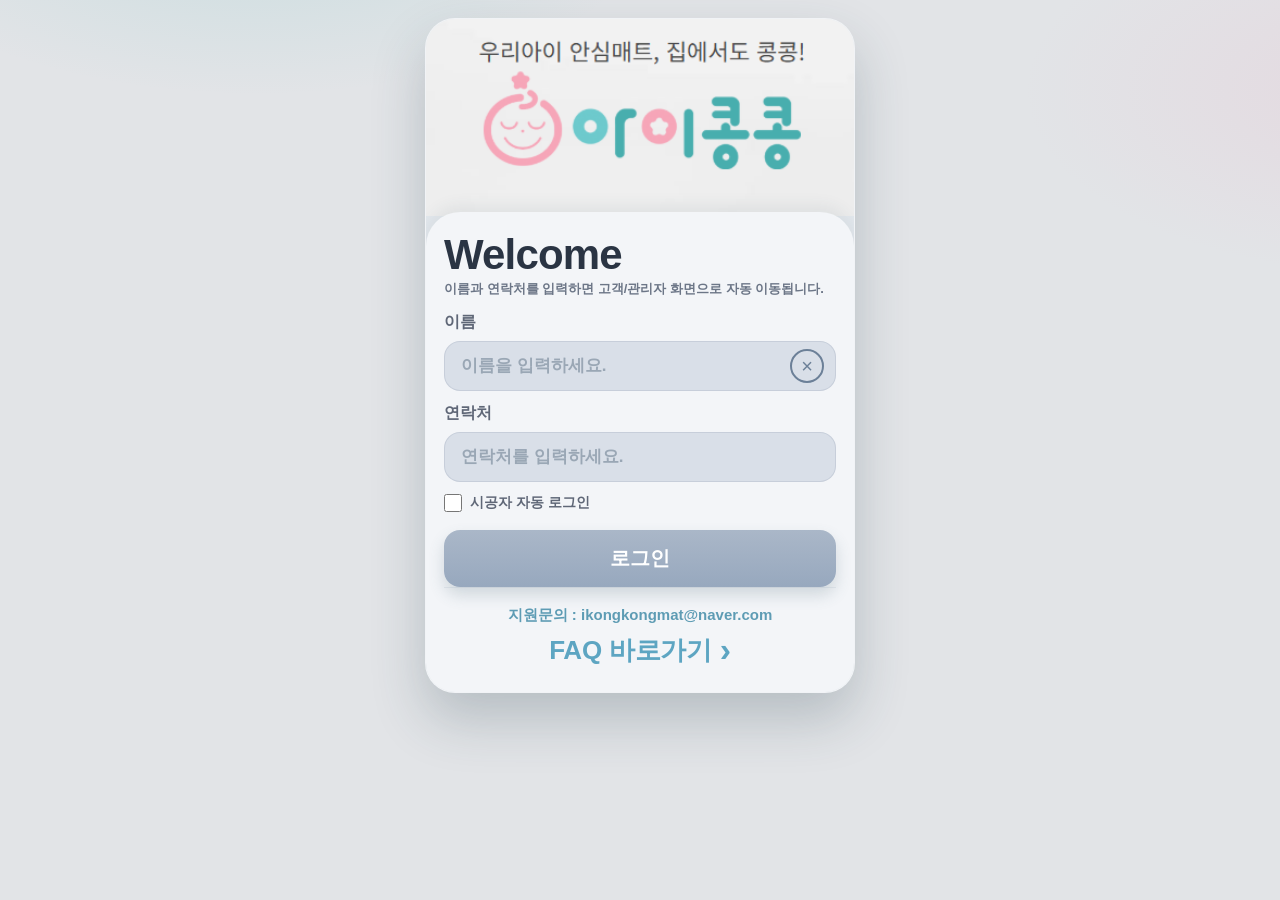
==== commit 4b70da15: "Remove installer contact UX and add sheets cache reuse" ====
--- a/admin.html
+++ b/admin.html
@@ -51,8 +51,20 @@
       display: flex;
       align-items: center;
       gap: 10px;
-      flex-wrap: wrap;
+      flex-wrap: nowrap;
       justify-content: flex-end;
+    }
+
+    .header-nav {
+      overflow-x: auto;
+      scrollbar-width: none;
+      -ms-overflow-style: none;
+      padding-bottom: 2px;
+    }
+
+    .header-nav::-webkit-scrollbar,
+    .view-switch::-webkit-scrollbar {
+      display: none;
     }
 
     .hero-name {
@@ -78,23 +90,6 @@
       gap: 8px;
       flex-wrap: wrap;
     }
-
-    .quick-links {
-      display: flex;
-      align-items: center;
-      gap: 14px;
-      flex-wrap: wrap;
-      margin-top: 0;
-    }
-
-    .link {
-      text-decoration: none;
-      color: #566070;
-      font-weight: 700;
-      border-bottom: 1px solid transparent;
-    }
-
-    .link:hover { border-bottom-color: #566070; }
 
     .tool-link {
       display: inline-flex;
@@ -112,6 +107,8 @@
       cursor: pointer;
       box-shadow: 0 8px 16px rgba(15, 23, 42, 0.05);
       transition: transform 0.15s ease, filter 0.2s ease, box-shadow 0.2s ease;
+      white-space: nowrap;
+      flex: 0 0 auto;
     }
 
     .tool-link:hover {
@@ -183,11 +180,23 @@
       padding: 0 2px;
     }
 
+    .mode-title {
+      margin: 0 0 8px;
+      font-size: 13px;
+      font-weight: 800;
+      color: #708093;
+      letter-spacing: -0.01em;
+    }
+
     .view-switch {
       display: flex;
       gap: 14px;
-      flex-wrap: wrap;
+      flex-wrap: nowrap;
       align-items: flex-end;
+      overflow-x: auto;
+      scrollbar-width: none;
+      -ms-overflow-style: none;
+      padding-bottom: 2px;
     }
 
     .tab-btn {
@@ -202,6 +211,8 @@
       cursor: pointer;
       letter-spacing: -0.02em;
       transition: color 0.2s ease, border-color 0.2s ease;
+      white-space: nowrap;
+      flex: 0 0 auto;
     }
 
     .tab-btn.active {
@@ -1095,7 +1106,6 @@
       .hero-name { font-size: 38px; margin-bottom: 2px; }
       .hero-arrow { font-size: 32px; }
       .chip { padding: 5px 9px; font-size: 10px; }
-      .quick-links { gap: 10px; }
       .section-gap { margin-bottom: 8px; }
       .card { padding: 14px; }
       .tab-btn { font-size: 22px; }
@@ -1116,6 +1126,7 @@
       .toolbar input { max-width: none; }
       .hero-name { font-size: 42px; }
       .tab-btn { font-size: 24px; }
+      .header-actions { width: 100%; justify-content: flex-start; }
     }
 
     @media (max-width: 540px) {
@@ -1137,27 +1148,14 @@
           <span id="sourceChip" class="chip">데이터 소스: -</span>
         </div>
       </div>
-      <div class="header-actions">
-        <a id="adminMainLink" class="tool-link primary" href="./admin.html">메인</a>
-        <a class="tool-link" href="./contracts.html">계약목록</a>
-        <button id="logoutBtn" class="tool-link logout" type="button">로그아웃</button>
-      </div>
+      <nav id="globalNav" class="header-actions header-nav" aria-label="관리자 전역 이동"></nav>
     </div>
-    <div class="quick-links section-gap">
-      <a class="link" href="./contract.html">고객 확인용 계약서</a>
-      <a class="link" href="./admin.html?view=contract">신규 계약 등록</a>
-      <a class="link" href="./admin.html?view=as">AS 신청 내역</a>
-    </div>
 
     <div id="apiStatus" class="notice section-gap">Google Sheets 연동 상태를 확인 중입니다.</div>
 
     <section class="card section-gap mode-switch">
-      <div class="view-switch">
-        <button type="button" class="tab-btn active" data-admin-view-btn="summary">운영 요약</button>
-        <button type="button" class="tab-btn" data-admin-view-btn="installer">시공자 정보</button>
-        <button type="button" class="tab-btn" data-admin-view-btn="contract">계약 등록/수정</button>
-        <button type="button" class="tab-btn" data-admin-view-btn="as">AS 신청 내역</button>
-      </div>
+      <div class="mode-title">현재 페이지 작업</div>
+      <div id="localTabNav" class="view-switch" role="tablist" aria-label="관리자 작업 탭"></div>
     </section>
 
     <section class="card section-gap" id="installerCard">
@@ -1401,7 +1399,7 @@
                     <div class="paper-policy-list">
                       <div class="paper-policy-item">
                         <span class="paper-policy-check">☑</span>
-                        <p class="paper-policy-text">A/S가 필요한 부분의 사진과 매트 앞뒷면을 찍어서 아이콩콩매트 카카오채널 또는 담당 시공기사에게 접수해 주세요. 계약자 성명, 번호, 주소, 시공일자, 제품종류를 꼭 적어주세요.</p>
+            <p class="paper-policy-text">A/S가 필요한 부분의 사진과 매트 앞뒷면을 찍어서 아이콩콩매트 고객센터 또는 공식 접수 경로로 접수해 주세요. 계약자 성명, 번호, 주소, 시공일자, 제품종류를 꼭 적어주세요.</p>
                       </div>
                     </div>
                   </div>
@@ -1513,14 +1511,21 @@
 
   </div>
 
+  <script src="./assets/aikongkong-session.js"></script>
   <script>
     const STORAGE_KEY = 'aikongkong_contract_as_v2';
     const ENTRY_SESSION_KEY = 'aikongkong_entry_session_v1';
     const AUTO_ADMIN_LOGIN_KEY = 'aikongkong_auto_admin_login_v1';
     const SHEETS_API_URL_KEY = 'aikongkong_sheets_api_url';
     const INSTALLER_PROFILE_KEY = 'aikongkong_installer_profile_v1';
-    const DEFAULT_SHEETS_API_URL = 'https://script.google.com/macros/s/AKfycbyKNzu0YgVz5nuwldhlH5XyJefzvBMPT68B3LfrcRzvdiDw5TzKqe7KsRASdk3AcaP6/exec';
+    const DEFAULT_SHEETS_API_URL = 'https://script.google.com/macros/s/AKfycbwXzHRK86DjFBUtxvg5nhKaIl7Zaqq7Qm2P6Et7Db3fBEq2j5abLaBVxGSBmqX2WZ6V/exec';
+    const LEGACY_SHEETS_API_URLS = [
+      'https://script.google.com/macros/s/AKfycbyKNzu0YgVz5nuwldhlH5XyJefzvBMPT68B3LfrcRzvdiDw5TzKqe7KsRASdk3AcaP6/exec'
+    ];
+    const ADMIN_PAGE_STATE_KEY = 'admin_page_state_v2';
     const REMOTE_FETCH_TIMEOUT_MS = 20000;
+    const SHEETS_CACHE_TTL_MS = 1000 * 60 * 10;
+    const INSTALLER_DATA_CACHE_SCOPE = 'installerData';
     const RECENT_CONTRACT_LIMIT = 10;
     const MAT_PRODUCT_CATALOG = [
       { name: '프리미엄600', unitPrice: 22000, aliases: ['프리미엄 600'] },
@@ -1562,6 +1567,7 @@
       contracts: [],
       asRequests: [],
       source: 'local',
+      uiRole: 'admin',
       currentAdminId: '',
       currentAdminName: '',
       currentAdminPhone: '',
@@ -1572,6 +1578,10 @@
       installerProfile: null,
       adminView: 'summary',
       editingContractId: '',
+      customerForm: {},
+      installerForm: {},
+      contractForm: {},
+      asForm: {},
       productItems: [],
       legacyProductSummary: '',
       legacyTotalPrice: '',
@@ -1581,6 +1591,40 @@
     const $ = (s) => document.querySelector(s);
     const $$ = (s) => Array.from(document.querySelectorAll(s));
     const toDigits = (v) => String(v || '').replace(/[^0-9]/g, '');
+    const authSession = window.IkongkongSession;
+
+    const ROLE_NAV_CONFIG = Object.freeze({
+      admin: {
+        global: [
+          { key: 'main', label: '메인', href: './admin.html', variant: 'primary' },
+          { key: 'contracts', label: '계약목록', href: './contracts.html' },
+          { key: 'logout', label: '로그아웃', action: 'logout', variant: 'logout' }
+        ],
+        local: [
+          { key: 'summary', label: '운영 요약', view: 'summary' },
+          { key: 'installer', label: '시공자 정보', view: 'installer' },
+          { key: 'contract', label: '계약 등록/수정', view: 'contract' },
+          { key: 'as', label: 'AS 신청 내역', view: 'as' }
+        ]
+      },
+      installer: {
+        global: [
+          { key: 'main', label: '메인', href: './admin.html', variant: 'primary' },
+          { key: 'contracts', label: '계약목록', href: './contracts.html' },
+          { key: 'logout', label: '로그아웃', action: 'logout', variant: 'logout' }
+        ],
+        local: [
+          { key: 'summary', label: '운영 요약', view: 'summary' },
+          { key: 'installer', label: '시공자 정보', view: 'installer' },
+          { key: 'contract', label: '계약 등록/수정', view: 'contract' },
+          { key: 'as', label: 'AS 신청 내역', view: 'as' }
+        ]
+      },
+      customer: {
+        global: [],
+        local: []
+      }
+    });
 
     function todayString() {
       return new Date().toISOString().split('T')[0];
@@ -1588,6 +1632,73 @@
 
     function normalizeText(v) {
       return String(v || '').trim().toLowerCase();
+    }
+
+    function dedupeMenuItems(items) {
+      const seenKeys = new Set();
+      const seenPaths = new Set();
+      const seenLabels = new Set();
+
+      return (Array.isArray(items) ? items : []).filter((item) => {
+        if (!item || typeof item !== 'object') return false;
+
+        const key = String(item.key || '').trim().toLowerCase();
+        const path = String(item.href || item.view || item.action || '').trim().toLowerCase();
+        const label = normalizeText(item.label || '');
+        const hasDuplicate =
+          (key && seenKeys.has(key)) ||
+          (path && seenPaths.has(path)) ||
+          (label && seenLabels.has(label));
+
+        if (hasDuplicate) return false;
+
+        if (key) seenKeys.add(key);
+        if (path) seenPaths.add(path);
+        if (label) seenLabels.add(label);
+        return true;
+      });
+    }
+
+    function getVisibleNavByRole(role, scope = 'global') {
+      const config = ROLE_NAV_CONFIG[role] || ROLE_NAV_CONFIG.admin;
+      return dedupeMenuItems(config?.[scope]);
+    }
+
+    function renderGlobalNav(role) {
+      const host = $('#globalNav');
+      if (!host) return;
+
+      host.innerHTML = getVisibleNavByRole(role, 'global').map((item) => {
+        const classes = ['tool-link'];
+        if (item.variant === 'primary') classes.push('primary');
+        if (item.variant === 'logout') classes.push('logout');
+
+        if (item.action === 'logout') {
+          return `<button class="${classes.join(' ')}" type="button" data-global-action="logout">${item.label}</button>`;
+        }
+
+        return `<a class="${classes.join(' ')}" href="${item.href || './admin.html'}">${item.label}</a>`;
+      }).join('');
+    }
+
+    function renderLocalTabs(role) {
+      const host = $('#localTabNav');
+      if (!host) return;
+
+      host.innerHTML = getVisibleNavByRole(role, 'local').map((item) => {
+        const isActive = item.view === state.adminView;
+        return `<button type="button" class="tab-btn${isActive ? ' active' : ''}" data-admin-view-btn="${item.view}" role="tab" aria-selected="${isActive ? 'true' : 'false'}">${item.label}</button>`;
+      }).join('');
+    }
+
+    function renderNavigation(role) {
+      renderGlobalNav(role);
+      renderLocalTabs(role);
+    }
+
+    function resolveAdminUiRole(entry) {
+      if (String(entry?.role || '').trim() === 'installer') return 'installer';
+      return 'admin';
     }
 
     function isSupportedAdminView(view) {
@@ -1612,6 +1723,29 @@
       else url.searchParams.delete('edit');
 
       history.replaceState(null, '', `${url.pathname}${url.search}`);
+    }
+
+    function restorePageState() {
+      return authSession.restorePageState(ADMIN_PAGE_STATE_KEY, {
+        view: 'summary',
+        editingContractId: '',
+        filterKeyword: '',
+        asFilterKeyword: '',
+        asFilterStatus: 'all',
+        scrollY: 0
+      });
+    }
+
+    function persistPageState(partial = {}) {
+      return authSession.savePageState(ADMIN_PAGE_STATE_KEY, {
+        view: state.adminView,
+        editingContractId: state.editingContractId,
+        filterKeyword: state.filterKeyword,
+        asFilterKeyword: state.asFilterKeyword,
+        asFilterStatus: state.asFilterStatus,
+        scrollY: window.scrollY,
+        ...partial
+      });
     }
 
     function getContractSortTime(item) {
@@ -2115,6 +2249,12 @@
         return;
       }
 
+      if (state.source === 'cache') {
+        el.textContent = '데이터 소스: 최근 조회 캐시';
+        el.className = 'chip';
+        return;
+      }
+
       if (state.source === 'checking') {
         el.textContent = '데이터 소스: 확인 중';
         el.className = 'chip';
@@ -2127,7 +2267,9 @@
 
     function getSheetsApiUrl() {
       const fromLocal = String(localStorage.getItem(SHEETS_API_URL_KEY) || '').trim();
-      return fromLocal || DEFAULT_SHEETS_API_URL;
+      if (fromLocal && !LEGACY_SHEETS_API_URLS.includes(fromLocal)) return fromLocal;
+      localStorage.setItem(SHEETS_API_URL_KEY, DEFAULT_SHEETS_API_URL);
+      return DEFAULT_SHEETS_API_URL;
     }
 
     async function fetchWithTimeout(url, options = {}, timeoutMs = REMOTE_FETCH_TIMEOUT_MS) {
@@ -2160,7 +2302,9 @@
     }
 
     function saveLocal() {
-      const contracts = Array.isArray(state.contracts) ? state.contracts : [];
+      const contracts = Array.isArray(state.contracts)
+        ? state.contracts.map((item) => normalizeContractRecord(item))
+        : [];
       const asRequests = Array.isArray(state.asRequests) ? state.asRequests : [];
       if (!contracts.length && !asRequests.length) {
         localStorage.removeItem(STORAGE_KEY);
@@ -2177,8 +2321,59 @@
         return;
       }
       const parsed = JSON.parse(raw);
-      state.contracts = parsed.contracts || [];
+      state.contracts = Array.isArray(parsed.contracts)
+        ? parsed.contracts.map((item) => normalizeContractRecord(item))
+        : [];
       state.asRequests = normalizeAsRequests(parsed.asRequests || []);
+    }
+
+    function getInstallerDataCacheUserKey() {
+      return authSession.buildSheetsCacheUserKey({
+        role: 'admin',
+        adminId: String(state.currentAdminId || '').trim(),
+        phone: toDigits(state.currentAdminPhone || ''),
+        name: String(state.currentAdminName || '').trim()
+      });
+    }
+
+    function applyInstallerDataset(data, source = 'local') {
+      const remoteContracts = Array.isArray(data?.contracts)
+        ? data.contracts.map((item) => normalizeSheetRowToContractRecord(item))
+        : [];
+      state.contracts = mergeContractFieldsFromLocal(remoteContracts);
+      state.asRequests = normalizeAsRequests(Array.isArray(data?.asRequests) ? data.asRequests : []);
+      state.currentAdminRecord = data?.currentAdmin ? normalizeAdminSheetRecord(data.currentAdmin) : state.currentAdminRecord;
+      if (state.currentAdminRecord) {
+        state.currentAdminId = state.currentAdminRecord.id || state.currentAdminId;
+        mergeInstallerProfileFromAdmin(state.currentAdminRecord);
+      }
+      state.source = source;
+      saveLocal();
+    }
+
+    function readCachedInstallerDataset() {
+      const cached = authSession.loadSheetsCache(INSTALLER_DATA_CACHE_SCOPE, {
+        userKey: getInstallerDataCacheUserKey(),
+        ttlMs: SHEETS_CACHE_TTL_MS
+      });
+      return cached?.data || null;
+    }
+
+    function writeCachedInstallerDataset() {
+      authSession.saveSheetsCache(INSTALLER_DATA_CACHE_SCOPE, {
+        contracts: Array.isArray(state.contracts) ? state.contracts : [],
+        asRequests: Array.isArray(state.asRequests) ? state.asRequests : [],
+        currentAdmin: state.currentAdminRecord || null
+      }, {
+        userKey: getInstallerDataCacheUserKey(),
+        ttlMs: SHEETS_CACHE_TTL_MS
+      });
+    }
+
+    function clearInstallerDatasetCache() {
+      authSession.clearSheetsCache(INSTALLER_DATA_CACHE_SCOPE, {
+        userKey: getInstallerDataCacheUserKey()
+      });
     }
 
     function hasStoredLocalData() {
@@ -2199,7 +2394,9 @@
         const raw = localStorage.getItem(STORAGE_KEY);
         if (!raw) return [];
         const parsed = JSON.parse(raw);
-        return Array.isArray(parsed.contracts) ? parsed.contracts : [];
+        return Array.isArray(parsed.contracts)
+          ? parsed.contracts.map((item) => normalizeContractRecord(item))
+          : [];
       } catch (_) {
         return [];
       }
@@ -2243,14 +2440,8 @@
     }
 
     function mergeContractRecordWithLocal(remoteItem, localItem) {
-      const merged = { ...(remoteItem || {}) };
+      const merged = safeMergeContractRecord(localItem || {}, remoteItem || {});
       if (!localItem) return merged;
-
-      CONTRACT_FALLBACK_KEYS.forEach((key) => {
-        if (!hasContractValue(merged[key]) && hasContractValue(localItem[key])) {
-          merged[key] = localItem[key];
-        }
-      });
 
       ['phone', 'installerPhone'].forEach((key) => {
         const mergedDigits = toDigits(merged[key]);
@@ -2274,7 +2465,7 @@
         const local = localMap.get(String(item.id || ''));
         const merged = mergeContractRecordWithLocal(item, local);
         localMap.delete(String(item.id || ''));
-        return merged;
+        return normalizeContractRecord(merged);
       });
 
       return mergedList;
@@ -2284,8 +2475,15 @@
       const apiUrl = getSheetsApiUrl();
       if (!apiUrl) throw new Error('구글시트 API URL이 비어 있습니다.');
 
+      const params = new URLSearchParams({
+        action: 'loadInstallerData',
+        adminId: String(state.currentAdminId || '').trim(),
+        name: String(state.currentAdminName || '').trim(),
+        phone: toDigits(state.currentAdminPhone || ''),
+        t: String(Date.now())
+      });
       const sep = apiUrl.includes('?') ? '&' : '?';
-      const res = await fetchWithTimeout(`${apiUrl}${sep}action=load&t=${Date.now()}`, {
+      const res = await fetchWithTimeout(`${apiUrl}${sep}${params.toString()}`, {
         method: 'GET',
         cache: 'no-store'
       });
@@ -2294,16 +2492,8 @@
       const data = await res.json();
       if (!data.ok) throw new Error(data.error || '데이터 로드 실패');
 
-      const remoteContracts = Array.isArray(data.contracts) ? data.contracts : [];
-      state.contracts = mergeContractFieldsFromLocal(remoteContracts);
-      state.asRequests = normalizeAsRequests(Array.isArray(data.asRequests) ? data.asRequests : []);
-      state.currentAdminRecord = findCurrentAdminRecord(Array.isArray(data.admins) ? data.admins : []);
-      if (state.currentAdminRecord) {
-        state.currentAdminId = state.currentAdminRecord.id || state.currentAdminId;
-        mergeInstallerProfileFromAdmin(state.currentAdminRecord);
-      }
-      state.source = 'sheets';
-      saveLocal();
+      applyInstallerDataset(data, 'sheets');
+      writeCachedInstallerDataset();
       return data;
     }
 
@@ -2324,7 +2514,17 @@
       return data;
     }
 
-    async function loadData() {
+    async function loadData(options = {}) {
+      if (!options.forceRemote) {
+        const cached = readCachedInstallerDataset();
+        if (cached) {
+          applyInstallerDataset(cached, 'cache');
+          showStatus('최근 조회한 관리자 데이터를 바로 불러왔습니다.', 'success');
+          updateSourceChip();
+          return;
+        }
+      }
+
       const apiUrl = getSheetsApiUrl();
       if (apiUrl) {
         try {
@@ -2383,9 +2583,10 @@
 
     function upsertContractState(contract) {
       if (!contract || !contract.id) return;
+      const normalized = normalizeContractRecord(contract);
       const idx = state.contracts.findIndex((item) => String(item?.id || '') === String(contract.id));
-      if (idx === -1) state.contracts.push(contract);
-      else state.contracts[idx] = contract;
+      if (idx === -1) state.contracts.push(normalized);
+      else state.contracts[idx] = safeMergeContractRecord(state.contracts[idx], normalized);
     }
 
     function copyText(value, label) {
@@ -2437,6 +2638,185 @@
       };
     }
 
+    function normalizeDiscountTypeList(value) {
+      if (Array.isArray(value)) {
+        return value.map((item) => String(item || '').trim()).filter(Boolean);
+      }
+      return String(value || '')
+        .split(',')
+        .map((item) => item.trim())
+        .filter(Boolean);
+    }
+
+    function normalizeCustomerInfo(source = {}, fallback = {}) {
+      return {
+        name: String(source.name || source.customerName || fallback.name || fallback.customerName || '').trim(),
+        phone: toDigits(source.phone || source.customerPhone || fallback.phone || fallback.customerPhone || ''),
+        address: String(source.address || source.customerAddress || fallback.address || fallback.customerAddress || '').trim(),
+        signatureName: String(source.signatureName || source.customerSignName || fallback.signatureName || fallback.customerSignName || '').trim(),
+        signatureImage: String(source.signatureImage || fallback.signatureImage || '').trim()
+      };
+    }
+
+    function normalizeInstallerInfo(source = {}, fallback = {}) {
+      return {
+        installerId: String(source.installerId || fallback.installerId || '').trim(),
+        name: String(source.name || source.installerName || fallback.name || fallback.installerName || '').trim(),
+        phone: toDigits(source.phone || source.installerPhone || fallback.phone || fallback.installerPhone || ''),
+        address: String(source.address || source.installerAddress || fallback.address || fallback.installerAddress || '').trim(),
+        signatureName: String(source.signatureName || source.installerSignName || fallback.signatureName || fallback.installerSignName || '').trim(),
+        signatureImage: String(source.signatureImage || source.installerSignatureImage || fallback.signatureImage || fallback.installerSignatureImage || '').trim()
+      };
+    }
+
+    function normalizeContractMetaInfo(source = {}, fallback = {}) {
+      return {
+        contractNo: String(source.contractNo || fallback.contractNo || '').trim(),
+        product: String(source.product || fallback.product || '').trim(),
+        productItems: String(source.productItems || fallback.productItems || '').trim(),
+        color: String(source.color || fallback.color || '').trim(),
+        totalPrice: normalizeMoneyValue(source.totalPrice != null ? source.totalPrice : fallback.totalPrice),
+        paymentMethod: String(source.paymentMethod || fallback.paymentMethod || '').trim(),
+        paymentSummary: String(source.paymentSummary || fallback.paymentSummary || '').trim(),
+        installDate: String(source.installDate || fallback.installDate || '').trim(),
+        docYear: String(source.docYear || fallback.docYear || '').trim(),
+        docMonth: String(source.docMonth || fallback.docMonth || '').trim(),
+        docDay: String(source.docDay || fallback.docDay || '').trim(),
+        installRound: String(source.installRound || fallback.installRound || '').trim(),
+        discountTypes: normalizeDiscountTypeList(source.discountTypes != null ? source.discountTypes : fallback.discountTypes),
+        discountAmount: normalizeMoneyValue(source.discountAmount != null ? source.discountAmount : fallback.discountAmount),
+        discountEtc: String(source.discountEtc || fallback.discountEtc || '').trim(),
+        installNote: String(source.installNote || fallback.installNote || '').trim(),
+        createdAt: String(source.createdAt || fallback.createdAt || '').trim(),
+        updatedAt: String(source.updatedAt || fallback.updatedAt || '').trim()
+      };
+    }
+
+    function normalizeAsRequestInfo(source = {}, fallback = {}) {
+      return {
+        latestAsId: String(source.latestAsId || source.asId || fallback.latestAsId || fallback.asId || '').trim(),
+        latestAsStatus: String(source.latestAsStatus || source.status || fallback.latestAsStatus || fallback.status || '').trim(),
+        latestAsMemo: String(source.latestAsMemo || source.techNote || fallback.latestAsMemo || fallback.techNote || '').trim()
+      };
+    }
+
+    function getCustomerDisplayName(record) {
+      return String(record?.contractCustomer?.name || record?.customerName || '').trim() || '-';
+    }
+
+    function getInstallerDisplayName(record) {
+      return String(record?.installerInfo?.name || record?.installerName || '').trim() || '-';
+    }
+
+    function normalizeContractRecord(raw, fallback = {}) {
+      const source = raw && typeof raw === 'object' ? raw : {};
+      const base = fallback && typeof fallback === 'object' ? fallback : {};
+
+      const contractCustomer = normalizeCustomerInfo(source.contractCustomer || source, base.contractCustomer || base);
+      const installerInfo = normalizeInstallerInfo(source.installerInfo || source, base.installerInfo || base);
+      const contractMeta = normalizeContractMetaInfo(source.contractMeta || source, base.contractMeta || base);
+      const asRequestInfo = normalizeAsRequestInfo(source.asRequestInfo || source, base.asRequestInfo || base);
+
+      return {
+        id: String(source.id || base.id || '').trim(),
+        contractCustomer,
+        installerInfo,
+        contractMeta,
+        asRequestInfo,
+        contractNo: contractMeta.contractNo,
+        customerName: contractCustomer.name,
+        phone: contractCustomer.phone,
+        address: contractCustomer.address,
+        product: contractMeta.product,
+        productItems: contractMeta.productItems,
+        color: contractMeta.color,
+        totalPrice: contractMeta.totalPrice,
+        paymentMethod: contractMeta.paymentMethod,
+        paymentSummary: contractMeta.paymentSummary,
+        installDate: contractMeta.installDate,
+        docYear: contractMeta.docYear,
+        docMonth: contractMeta.docMonth,
+        docDay: contractMeta.docDay,
+        installRound: contractMeta.installRound,
+        discountTypes: contractMeta.discountTypes.join(', '),
+        discountAmount: contractMeta.discountAmount,
+        discountEtc: contractMeta.discountEtc,
+        installNote: contractMeta.installNote,
+        customerSignName: contractCustomer.signatureName,
+        signatureImage: contractCustomer.signatureImage,
+        installerSignName: installerInfo.signatureName,
+        installerName: installerInfo.name,
+        installerPhone: installerInfo.phone,
+        installerAddress: installerInfo.address,
+        installerSignatureImage: installerInfo.signatureImage,
+        createdAt: contractMeta.createdAt,
+        updatedAt: contractMeta.updatedAt
+      };
+    }
+
+    function normalizeSheetRowToContractRecord(row) {
+      return normalizeContractRecord(row);
+    }
+
+    function safeMergeRecordArea(prevArea, nextArea) {
+      const merged = { ...(prevArea || {}) };
+      Object.entries(nextArea || {}).forEach(([key, value]) => {
+        if (hasContractValue(value)) {
+          merged[key] = value;
+        }
+      });
+      return merged;
+    }
+
+    function safeMergeContractRecord(prev, next) {
+      const prevRecord = normalizeContractRecord(prev);
+      const nextRecord = normalizeContractRecord(next);
+
+      return normalizeContractRecord({
+        ...prevRecord,
+        ...nextRecord,
+        contractCustomer: safeMergeRecordArea(prevRecord.contractCustomer, nextRecord.contractCustomer),
+        installerInfo: safeMergeRecordArea(prevRecord.installerInfo, nextRecord.installerInfo),
+        contractMeta: safeMergeRecordArea(prevRecord.contractMeta, nextRecord.contractMeta),
+        asRequestInfo: safeMergeRecordArea(prevRecord.asRequestInfo, nextRecord.asRequestInfo)
+      });
+    }
+
+    function serializeContractRecordToSheetRow(record) {
+      const normalized = normalizeContractRecord(record);
+      return {
+        id: normalized.id,
+        contractNo: normalized.contractNo,
+        customerName: normalized.customerName,
+        phone: normalized.phone,
+        address: normalized.address,
+        product: normalized.product,
+        productItems: normalized.productItems,
+        color: normalized.color,
+        totalPrice: normalized.totalPrice,
+        paymentMethod: normalized.paymentMethod,
+        paymentSummary: normalized.paymentSummary,
+        installDate: normalized.installDate,
+        docYear: normalized.docYear,
+        docMonth: normalized.docMonth,
+        docDay: normalized.docDay,
+        installRound: normalized.installRound,
+        discountTypes: normalized.discountTypes,
+        discountAmount: normalized.discountAmount,
+        discountEtc: normalized.discountEtc,
+        installNote: normalized.installNote,
+        customerSignName: normalized.customerSignName,
+        signatureImage: normalized.signatureImage,
+        installerSignName: normalized.installerSignName,
+        installerName: normalized.installerName,
+        installerPhone: normalized.installerPhone,
+        installerAddress: normalized.installerAddress,
+        installerSignatureImage: normalized.installerSignatureImage,
+        createdAt: normalized.createdAt,
+        updatedAt: normalized.updatedAt
+      };
+    }
+
     function findCurrentAdminRecord(admins = []) {
       const targetId = String(state.currentAdminId || '').trim();
       const targetPhone = toDigits(state.currentAdminPhone || '');
@@ -2517,6 +2897,7 @@
       state.currentAdminId = savedAdmin.id || state.currentAdminId;
       state.currentAdminRecord = savedAdmin;
       mergeInstallerProfileFromAdmin(savedAdmin);
+      writeCachedInstallerDataset();
       state.source = 'sheets';
       updateSourceChip();
       return savedAdmin;
@@ -2612,6 +2993,62 @@
       };
     }
 
+    function collectContractFormState(formEl = $('#adminContractForm')) {
+      const form = formEl instanceof HTMLFormElement ? formEl : $('#adminContractForm');
+      const fd = form ? new FormData(form) : new FormData();
+      const installerDraft = {
+        ...(state.installerProfile || {}),
+        ...collectInstallerProfileFromInputs()
+      };
+
+      const customerForm = {
+        customer_name: String(fd.get('customerName') || '').trim(),
+        customer_phone: toDigits(fd.get('phone')),
+        customer_address: String(fd.get('address') || '').trim(),
+        customer_sign_name: String(fd.get('customerSignName') || '').trim(),
+        customer_signature_image: String(fd.get('signatureImage') || '').trim()
+      };
+
+      const installerForm = {
+        installer_name: String(installerDraft.name || '').trim(),
+        installer_phone: toDigits(installerDraft.phone || ''),
+        installer_address: String(installerDraft.address || '').trim(),
+        installer_sign_name: String(installerDraft.name || '').trim(),
+        installer_signature_image: String(state.installerProfile?.signatureImage || '').trim()
+      };
+
+      const contractForm = {
+        contract_no: String(state.editingContractId || '').trim(),
+        product: String(fd.get('product') || '').trim(),
+        product_items: String(fd.get('productItems') || '').trim(),
+        color: String(fd.get('color') || '').trim(),
+        total_price: normalizeMoneyValue(fd.get('totalPrice')),
+        payment_method: String(fd.get('paymentMethod') || '').trim(),
+        payment_summary: String(fd.get('paymentSummary') || '').trim(),
+        install_date: String(fd.get('installDate') || '').trim(),
+        doc_year: String(fd.get('docYear') || '').trim(),
+        doc_month: String(fd.get('docMonth') || '').trim(),
+        doc_day: String(fd.get('docDay') || '').trim(),
+        install_round: String(fd.get('installRound') || '').trim(),
+        discount_types: fd.getAll('discountType').map((v) => String(v || '').trim()).filter(Boolean),
+        discount_amount: normalizeMoneyValue(fd.get('discountAmount')),
+        discount_etc: String(fd.get('discountEtc') || '').trim(),
+        install_note: String(fd.get('installNote') || '').trim()
+      };
+
+      const asForm = {
+        keyword: String(state.asFilterKeyword || '').trim(),
+        status: String(state.asFilterStatus || 'all').trim() || 'all'
+      };
+
+      state.customerForm = customerForm;
+      state.installerForm = installerForm;
+      state.contractForm = contractForm;
+      state.asForm = asForm;
+
+      return { customerForm, installerForm, contractForm, asForm };
+    }
+
     function saveInstallerBaseProfile(showMessage = true) {
       if (!state.installerProfile) return false;
 
@@ -2783,29 +3220,31 @@
       state.editingContractId = String(contractId || '').trim();
       renderContractFormMode();
       syncAdminLocationState();
+      persistPageState({ editingContractId: state.editingContractId });
     }
 
     function hasUnsavedContractFormChanges() {
+      const formState = collectContractFormState();
       const textValues = [
-        $('#ovCustomerName')?.value,
-        $('#ovAddress')?.value,
-        $('#ovPhone')?.value,
-        $('#ovProduct')?.value,
-        $('#paymentMethodInput')?.value,
-        $('#totalPriceInput')?.value,
-        document.querySelector('select[name="color"]')?.value,
-        document.querySelector('textarea[name="installNote"]')?.value,
-        $('#discountAmountInput')?.value,
-        $('#discountEtcInput')?.value,
-        $('#signatureImage')?.value
+        formState.customerForm.customer_name,
+        formState.customerForm.customer_address,
+        formState.customerForm.customer_phone,
+        formState.contractForm.product,
+        formState.contractForm.payment_method,
+        formState.contractForm.total_price,
+        formState.contractForm.color,
+        formState.contractForm.install_note,
+        formState.contractForm.discount_amount,
+        formState.contractForm.discount_etc,
+        formState.customerForm.customer_signature_image
       ];
       if (textValues.some((value) => String(value || '').trim())) return true;
-      if ($$('input[name="discountType"]').some((el) => el.checked)) return true;
-
-      const installDate = String($('#installDateInput')?.value || '').trim();
+      if (formState.contractForm.discount_types.length) return true;
+
+      const installDate = formState.contractForm.install_date;
       if (installDate && installDate !== todayString()) return true;
 
-      const installRound = String(document.querySelector('select[name="installRound"]')?.value || '').trim();
+      const installRound = formState.contractForm.install_round;
       if (installRound && installRound !== '1차 완료') return true;
 
       return false;
@@ -3205,7 +3644,7 @@
           <div class="item-line">주소: ${item.address || '-'}<br>제품: ${item.product || '-'} / ${item.color || '-'}<br>결제: ${formatMoneyText(item.totalPrice) || item.totalPrice || '-'}${item.paymentMethod ? ` (${item.paymentMethod})` : ''}</div>
           <div class="actions" style="margin-top:10px;">
             <button class="btn tiny secondary" type="button" data-edit-contract="${String(item.id || '').replace(/"/g, '&quot;')}">불러와 수정</button>
-            <a class="btn tiny outline" href="./contract.html?id=${encodeURIComponent(String(item.id || ''))}" target="_blank" rel="noopener">계약서 보기</a>
+              <a class="btn tiny outline" href="${authSession.withReturnTo(`./contract.html?id=${encodeURIComponent(String(item.id || ''))}`, `${location.pathname}${location.search}`)}">계약서 보기</a>
           </div>
         </div>
       `).join('');
@@ -3273,8 +3712,8 @@
         const detailPreview = makePreviewText(item.requestDetail);
         const techNoteState = item.techNote ? '처리사항 작성됨' : '처리사항 미작성';
         const signState = item.signatureImage ? '고객 서명 완료' : '고객 서명 전';
-        const requestUrl = `./as-detail.html?id=${encodeURIComponent(String(item.id || ''))}`;
-        const processUrl = `./as-process.html?id=${encodeURIComponent(String(item.id || ''))}`;
+        const requestUrl = authSession.withReturnTo(`./as-detail.html?id=${encodeURIComponent(String(item.id || ''))}`, `${location.pathname}${location.search}`);
+        const processUrl = authSession.withReturnTo(`./as-process.html?id=${encodeURIComponent(String(item.id || ''))}`, `${location.pathname}${location.search}`);
         const processLabel = item.signatureImage || item.installerSignatureImage || item.techNote ? '처리 확인서' : '처리하기';
 
         return `
@@ -3321,6 +3760,7 @@
       });
 
       syncAdminLocationState();
+      persistPageState({ view: state.adminView });
       setTimeout(() => window.dispatchEvent(new Event('resize')), 30);
     }
 
@@ -3510,12 +3950,7 @@
     }
 
     function loadEntrySession() {
-      try {
-        const raw = sessionStorage.getItem(ENTRY_SESSION_KEY);
-        return raw ? JSON.parse(raw) : null;
-      } catch (_) {
-        return null;
-      }
+      return authSession.loadAuthSession();
     }
 
     function hasAdminSession(entry) {
@@ -3526,17 +3961,16 @@
     }
 
     function guardAdminAccess() {
-      const entry = loadEntrySession();
-      if (!hasAdminSession(entry)) {
-        alert('관리자 정보로 로그인 후 접근해주세요.');
-        location.replace('./index.html');
-        return null;
-      }
-      return entry;
+      const restored = authSession.bootstrapSession({ allowedRoles: ['admin'] });
+      if (restored.ok && hasAdminSession(restored.session)) return restored.session;
+      showStatus('관리자 로그인 정보를 확인할 수 없어 시작 화면으로 이동합니다.', 'error');
+      window.setTimeout(() => location.replace('./index.html?manual=1'), 120);
+      return null;
     }
 
     function logoutAdminSession() {
-      sessionStorage.removeItem(ENTRY_SESSION_KEY);
+      if (!confirm('정말 로그아웃 하시겠습니까?')) return;
+      authSession.clearAuthSession();
       localStorage.removeItem(AUTO_ADMIN_LOGIN_KEY);
       location.href = './index.html?manual=1';
     }
@@ -3632,13 +4066,16 @@
 
     $('#summaryContractSearch').addEventListener('input', (e) => {
       state.filterKeyword = e.target.value || '';
+      persistPageState({ filterKeyword: state.filterKeyword, scrollY: 0 });
       renderSummaryContractList();
     });
 
     $('#summaryReloadBtn').addEventListener('click', async () => {
-      await loadData();
+      clearInstallerDatasetCache();
+      await loadData({ forceRemote: true });
       renderContractList();
       renderAdminAsList();
+      persistPageState();
     });
 
     $('#summaryContractList').addEventListener('click', (e) => {
@@ -3648,17 +4085,20 @@
     });
 
     $('#asReloadBtn').addEventListener('click', async () => {
-      await loadData();
+      clearInstallerDatasetCache();
+      await loadData({ forceRemote: true });
       renderAdminAsList();
     });
 
     $('#asSearchInput').addEventListener('input', (e) => {
       state.asFilterKeyword = e.target.value || '';
+      persistPageState({ asFilterKeyword: state.asFilterKeyword, scrollY: 0 });
       renderAdminAsList();
     });
 
     $('#asStatusFilter').addEventListener('change', (e) => {
       state.asFilterStatus = e.target.value || 'all';
+      persistPageState({ asFilterStatus: state.asFilterStatus, scrollY: 0 });
       renderAdminAsList();
     });
 
@@ -3666,6 +4106,7 @@
       chip.addEventListener('click', () => {
         state.asFilterStatus = chip.dataset.asStatusChip || 'all';
         $('#asStatusFilter').value = state.asFilterStatus;
+        persistPageState({ asFilterStatus: state.asFilterStatus, scrollY: 0 });
         renderAdminAsList();
       });
     });
@@ -3674,6 +4115,12 @@
       btn.addEventListener('click', () => {
         setAdminView(btn.dataset.adminViewBtn);
       });
+    });
+
+    $('#localTabNav')?.addEventListener('click', (e) => {
+      const btn = e.target.closest('[data-admin-view-btn]');
+      if (!btn) return;
+      setAdminView(btn.dataset.adminViewBtn);
     });
 
     $$('[data-go-view]').forEach((btn) => {
@@ -3696,22 +4143,19 @@
 
       const form = e.currentTarget;
       const fd = new FormData(form);
-      const signatureImage = fd.get('signatureImage');
-      const customerName = String(fd.get('customerName') || '').trim();
-      const phone = toDigits(fd.get('phone'));
-      const discountTypes = fd.getAll('discountType').map((v) => String(v || '').trim()).filter(Boolean);
-      const discountAmount = normalizeMoneyValue(fd.get('discountAmount'));
-      const discountEtc = $('#discountEtcInput')?.disabled ? '' : String(fd.get('discountEtc') || '').trim();
-      const productSummary = String(fd.get('product') || '').trim();
-      const productItems = String(fd.get('productItems') || '').trim();
-      const nextInstallerProfile = {
-        ...(state.installerProfile || {}),
-        ...collectInstallerProfileFromInputs()
-      };
-      const installerName = String(nextInstallerProfile.name || '').trim();
-      const installerPhone = toDigits(nextInstallerProfile.phone || '');
-      const installerAddress = String(nextInstallerProfile.address || '').trim();
-      const installerSignatureImage = String(state.installerProfile?.signatureImage || '').trim();
+      const formState = collectContractFormState(form);
+      const signatureImage = formState.customerForm.customer_signature_image;
+      const customerName = formState.customerForm.customer_name;
+      const phone = formState.customerForm.customer_phone;
+      const discountTypes = formState.contractForm.discount_types;
+      const discountAmount = formState.contractForm.discount_amount;
+      const discountEtc = $('#discountEtcInput')?.disabled ? '' : formState.contractForm.discount_etc;
+      const productSummary = formState.contractForm.product;
+      const productItems = formState.contractForm.product_items;
+      const installerName = formState.installerForm.installer_name;
+      const installerPhone = formState.installerForm.installer_phone;
+      const installerAddress = formState.installerForm.installer_address;
+      const installerSignatureImage = formState.installerForm.installer_signature_image;
 
       if (phone.length < 10) {
         alert('연락처를 정확히 입력해주세요.');
@@ -3777,56 +4221,70 @@
       renderInstallerProfile();
 
       const nowIso = new Date().toISOString();
-      const paymentMethod = String(fd.get('paymentMethod') || '').trim();
-      const totalPrice = normalizeMoneyValue(fd.get('totalPrice'));
+      const paymentMethod = formState.contractForm.payment_method;
+      const totalPrice = formState.contractForm.total_price;
       const paymentSummary = buildPaymentSummary(paymentMethod, totalPrice);
-      const payload = {
+      const payloadRecord = normalizeContractRecord({
         id: editingTarget?.id || `contract_${Date.now()}`,
-        contractNo: editingTarget?.contractNo || makeContractNo(),
-        customerName,
-        phone,
-        address: fd.get('address'),
-        product: productSummary,
-        productItems,
-        color: fd.get('color'),
-        totalPrice,
-        paymentMethod,
-        paymentSummary,
-        installDate: fd.get('installDate'),
-        docYear: fd.get('docYear'),
-        docMonth: fd.get('docMonth'),
-        docDay: fd.get('docDay'),
-        installRound: fd.get('installRound'),
-        discountTypes: discountTypes.join(', '),
-        discountAmount,
-        discountEtc,
-        installNote: fd.get('installNote'),
-        customerSignName: fd.get('customerSignName'),
-        installerSignName: installerName,
-        signatureImage,
-        installerName,
-        installerPhone,
-        installerAddress,
-        installerSignatureImage,
-        createdAt: editingTarget?.createdAt || nowIso,
-        updatedAt: nowIso
-      };
-
-      let savedContract = payload;
+        contractCustomer: {
+          name: customerName,
+          phone,
+          address: formState.customerForm.customer_address,
+          signatureName: formState.customerForm.customer_sign_name,
+          signatureImage
+        },
+        installerInfo: {
+          installerId: String(state.currentAdminId || '').trim(),
+          name: installerName,
+          phone: installerPhone,
+          address: installerAddress,
+          signatureName: installerName,
+          signatureImage: installerSignatureImage
+        },
+        contractMeta: {
+          contractNo: editingTarget?.contractNo || makeContractNo(),
+          product: productSummary,
+          productItems,
+          color: formState.contractForm.color,
+          totalPrice,
+          paymentMethod,
+          paymentSummary,
+          installDate: formState.contractForm.install_date,
+          docYear: formState.contractForm.doc_year,
+          docMonth: formState.contractForm.doc_month,
+          docDay: formState.contractForm.doc_day,
+          installRound: formState.contractForm.install_round,
+          discountTypes,
+          discountAmount,
+          discountEtc,
+          installNote: formState.contractForm.install_note,
+          createdAt: editingTarget?.createdAt || nowIso,
+          updatedAt: nowIso
+        }
+      }, editingTarget || {});
+      const payload = serializeContractRecordToSheetRow(payloadRecord);
+
+      let savedContract = payloadRecord;
       const actionLabel = editingTarget ? '기존 계약 수정 저장' : '신규 계약 저장';
       try {
         const data = await postRemote('saveContract', { contract: payload });
-        const saved = { ...payload, ...(data.contract || {}) };
+        const saved = normalizeContractRecord({ ...payload, ...(data.contract || {}) }, payloadRecord);
         upsertContractState(saved);
         savedContract = saved;
         saveLocal();
+        writeCachedInstallerDataset();
+        authSession.saveSheetsCache('contractDetail', { contract: saved }, {
+          userKey: authSession.buildSheetsCacheUserKey({ role: 'contract', contractId: String(saved.id || '') }),
+          ttlMs: SHEETS_CACHE_TTL_MS
+        });
         state.source = 'sheets';
         updateSourceChip();
         showStatus(`${actionLabel} 완료`, 'success');
       } catch (err) {
-        upsertContractState(payload);
-        savedContract = payload;
+        upsertContractState(payloadRecord);
+        savedContract = payloadRecord;
         saveLocal();
+        writeCachedInstallerDataset();
         state.source = 'local';
         updateSourceChip();
         showStatus(`원격 저장 실패로 ${actionLabel} 내용을 로컬 백업에 우선 반영했습니다: ${err.message}`, 'error');
@@ -3836,7 +4294,7 @@
       resetContractFormFields();
       renderContractList();
 
-      const previewId = encodeURIComponent(String(savedContract.id || payload.id || ''));
+      const previewId = encodeURIComponent(String(savedContract.id || payloadRecord.id || ''));
       const previewUrl = `./contract.html?id=${previewId}`;
       const popup = window.open(previewUrl, '_blank', 'noopener');
       if (!popup) location.href = previewUrl;
@@ -3844,20 +4302,36 @@
 
     $('#logoutBtn')?.addEventListener('click', logoutAdminSession);
 
+    let adminScrollTimer = 0;
+    window.addEventListener('scroll', () => {
+      if (adminScrollTimer) window.clearTimeout(adminScrollTimer);
+      adminScrollTimer = window.setTimeout(() => {
+        persistPageState({ scrollY: window.scrollY });
+      }, 120);
+    }, { passive: true });
+
     (async function init() {
       const entry = guardAdminAccess();
       if (!entry) return;
 
-      const requestedView = getRequestedAdminView();
-      const requestedEditId = getRequestedEditContractId();
+      const restoredPage = restorePageState();
+      const requestedView = getRequestedAdminView() || restoredPage.view || '';
+      const requestedEditId = getRequestedEditContractId() || restoredPage.editingContractId || '';
       const initialView = requestedEditId ? 'contract' : (requestedView || 'summary');
 
       state.adminLoggedIn = true;
       state.currentAdminId = String(entry.adminId || '').trim();
       state.currentAdminName = String(entry.name || '').trim();
       state.currentAdminPhone = toDigits(entry.phone);
+      state.filterKeyword = String(restoredPage.filterKeyword || '');
+      state.asFilterKeyword = String(restoredPage.asFilterKeyword || '');
+      state.asFilterStatus = String(restoredPage.asFilterStatus || 'all');
       $('#heroNameText').textContent = `${entry.name} 님`;
       $('#sessionChip').textContent = `${entry.name} 관리자 인증됨`;
+      renderNavigation('admin');
+      $('#summaryContractSearch').value = state.filterKeyword;
+      $('#asSearchInput').value = state.asFilterKeyword;
+      $('#asStatusFilter').value = state.asFilterStatus;
       state.installerProfile = loadInstallerProfile({
         name: entry.name,
         phone: entry.phone,
@@ -3896,6 +4370,7 @@
           showStatus('수정할 계약을 찾지 못했습니다. 계약 목록을 다시 확인해주세요.', 'error');
         }
       }
+      authSession.restoreScroll(restoredPage.scrollY);
       setTimeout(() => window.dispatchEvent(new Event('resize')), 30);
       enableDevAutoReload();
     })();
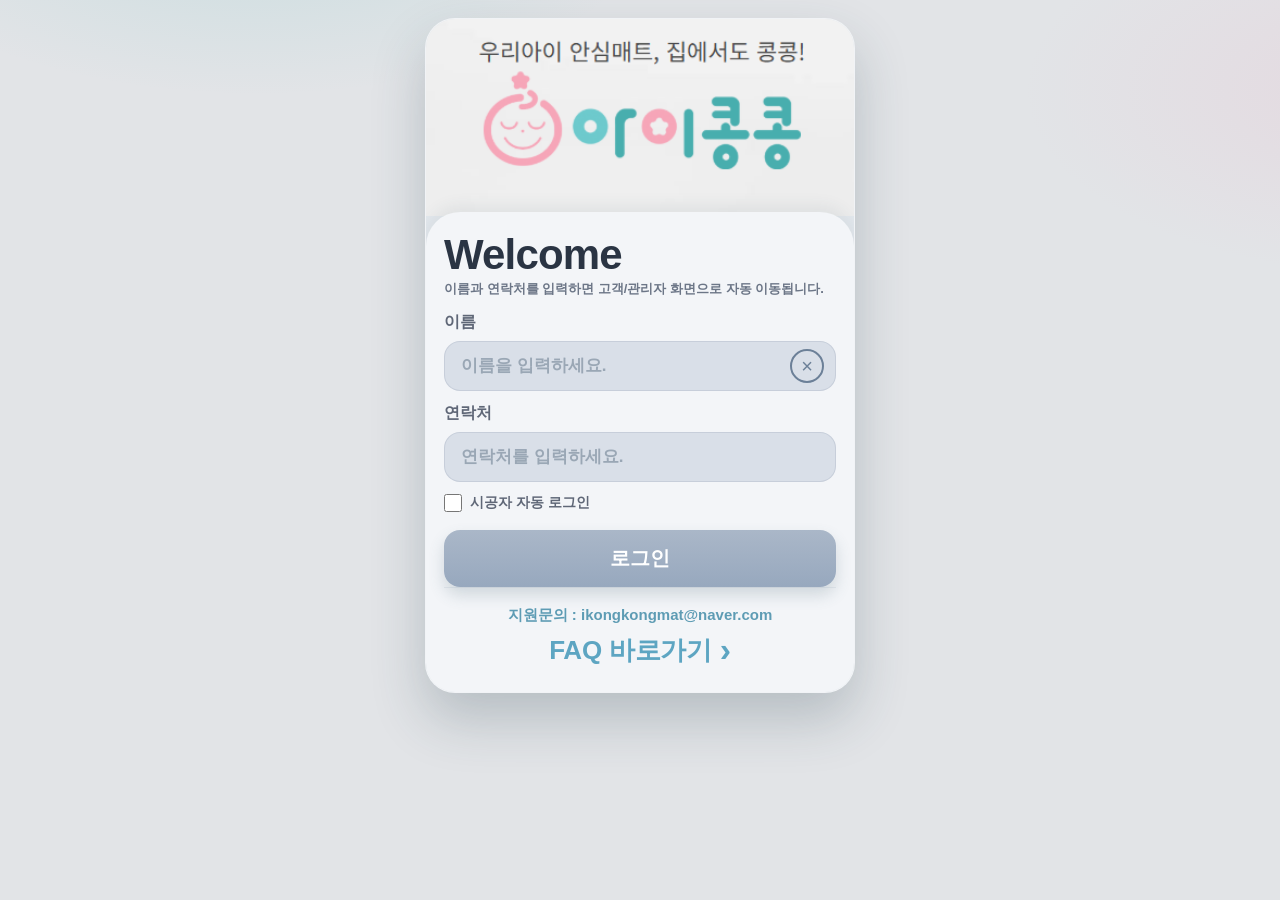
==== commit d5db7a83: "Handle in-app share fallback and cache diagnostics" ====
--- a/admin.html
+++ b/admin.html
@@ -1775,20 +1775,18 @@
     }
 
     function belongsToCurrentInstaller(item) {
+      const installerId = String(state.currentAdminId || '').trim();
       const installerName = normalizeText(getCurrentInstallerName());
       const installerPhone = getCurrentInstallerPhone();
-      if (!installerName && !installerPhone) return false;
-
-      const itemInstallerPhone = toDigits(item?.installerPhone);
-      const itemInstallerName = normalizeText(item?.installerName);
-
-      if (installerPhone) {
-        if (itemInstallerPhone) return itemInstallerPhone === installerPhone;
-        if (installerName) return itemInstallerName === installerName;
-        return false;
-      }
-
-      return installerName && itemInstallerName === installerName;
+      if (!installerId && !installerName && !installerPhone) return false;
+
+      const itemInstallerId = String(item?.installerId || item?.installerInfo?.installerId || '').trim();
+      const itemInstallerPhone = toDigits(item?.installerPhone || item?.installerInfo?.phone);
+      const itemInstallerName = normalizeText(item?.installerName || item?.installerInfo?.name);
+      const sameId = installerId && itemInstallerId && itemInstallerId === installerId;
+      const sameName = installerName && itemInstallerName && itemInstallerName === installerName;
+      const samePhone = installerPhone && itemInstallerPhone && itemInstallerPhone === installerPhone;
+      return Boolean(sameId || sameName || samePhone);
     }
 
     function getMyInstallerContractsSorted() {
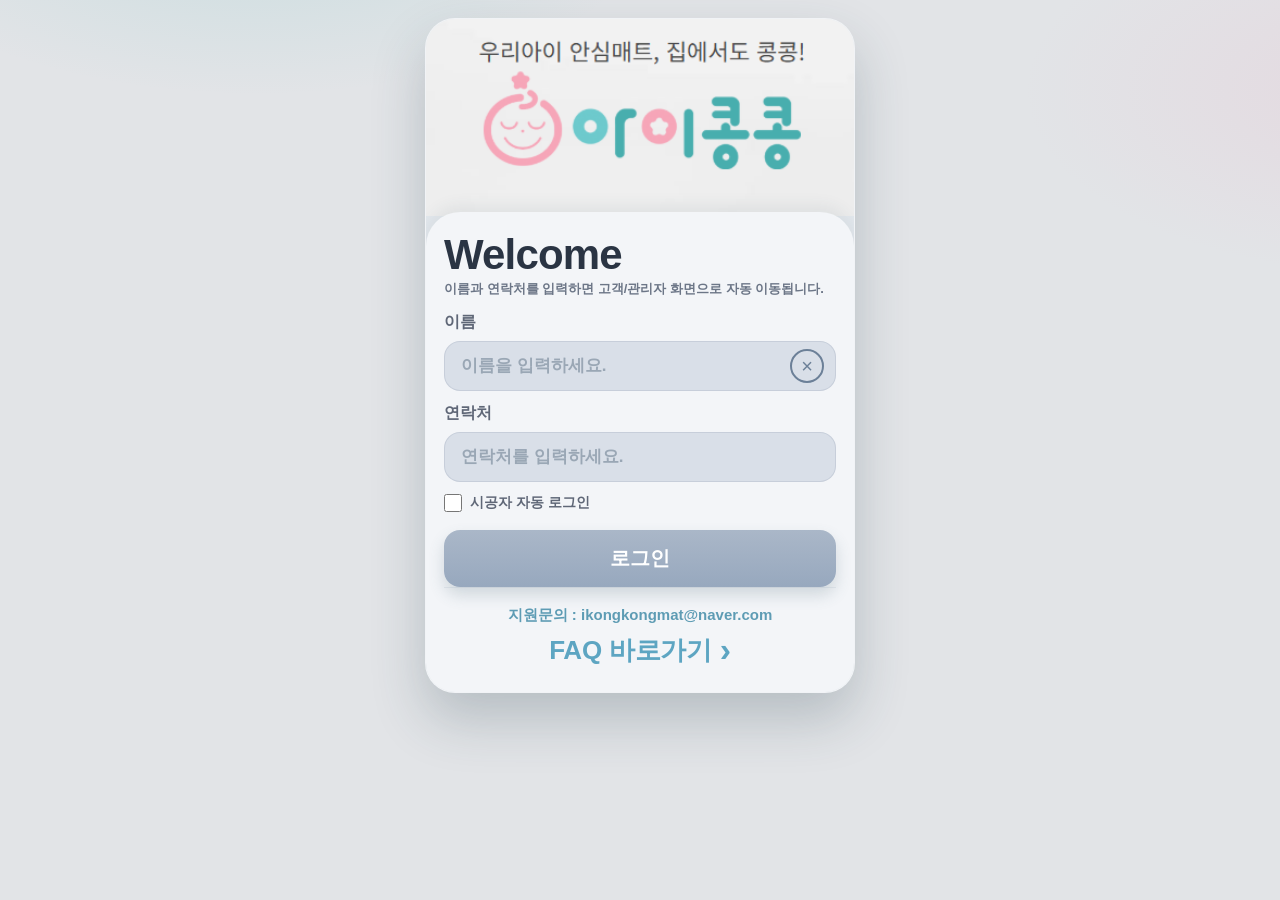
==== commit 5d2b28fb: "Add PWA install support and mobile guards" ====
--- a/admin.html
+++ b/admin.html
@@ -3,6 +3,15 @@
 <head>
   <meta charset="UTF-8" />
   <meta name="viewport" content="width=device-width, initial-scale=1.0" />
+  <meta name="theme-color" content="#1b365d" />
+  <meta name="apple-mobile-web-app-capable" content="yes" />
+  <meta name="apple-mobile-web-app-status-bar-style" content="default" />
+  <meta name="apple-mobile-web-app-title" content="아이콩콩" />
+  <meta name="mobile-web-app-capable" content="yes" />
+  <link rel="manifest" href="./manifest.json" />
+  <link rel="icon" type="image/png" sizes="32x32" href="./icons/favicon-32.png" />
+  <link rel="icon" type="image/png" sizes="192x192" href="./icons/icon-192.png" />
+  <link rel="apple-touch-icon" href="./icons/apple-touch-icon.png" />
   <title>아이콩콩 관리자 페이지</title>
   <style>
     * { box-sizing: border-box; }
@@ -1512,6 +1521,8 @@
   </div>
 
   <script src="./assets/aikongkong-session.js"></script>
+  <script src="./assets/aikongkong-guard.js"></script>
+  <script src="./assets/aikongkong-pwa.js"></script>
   <script>
     const STORAGE_KEY = 'aikongkong_contract_as_v2';
     const ENTRY_SESSION_KEY = 'aikongkong_entry_session_v1';
@@ -2248,6 +2259,17 @@
       }
 
       if (state.source === 'cache') {
+        const hasCacheData = (Array.isArray(state.contracts) && state.contracts.length > 0)
+          || (Array.isArray(state.asRequests) && state.asRequests.length > 0);
+        if (!hasCacheData) {
+          console.warn('[admin cache] cache badge suppressed because dataset is empty', {
+            contractsCount: Array.isArray(state.contracts) ? state.contracts.length : 0,
+            asRequestsCount: Array.isArray(state.asRequests) ? state.asRequests.length : 0
+          });
+          el.textContent = '데이터 소스: Local Backup';
+          el.className = 'chip';
+          return;
+        }
         el.textContent = '데이터 소스: 최근 조회 캐시';
         el.className = 'chip';
         return;
@@ -2354,7 +2376,15 @@
         userKey: getInstallerDataCacheUserKey(),
         ttlMs: SHEETS_CACHE_TTL_MS
       });
-      return cached?.data || null;
+      const data = cached?.data || null;
+      const contractCount = Array.isArray(data?.contracts) ? data.contracts.length : 0;
+      const asCount = Array.isArray(data?.asRequests) ? data.asRequests.length : 0;
+      console.info('[admin cache] parsed cache', { contractCount, asCount });
+      if (!data || (contractCount === 0 && asCount === 0 && !data?.currentAdmin)) {
+        console.warn('[admin cache] empty cache dataset, skip cache source');
+        return null;
+      }
+      return data;
     }
 
     function writeCachedInstallerDataset() {
@@ -4308,6 +4338,11 @@
       }, 120);
     }, { passive: true });
 
+    window.IkongkongLeaveGuard?.bindBeforeUnload(
+      () => hasUnsavedContractFormChanges(),
+      '작성 중인 계약 내용이 저장되지 않을 수 있습니다.'
+    );
+
     (async function init() {
       const entry = guardAdminAccess();
       if (!entry) return;
